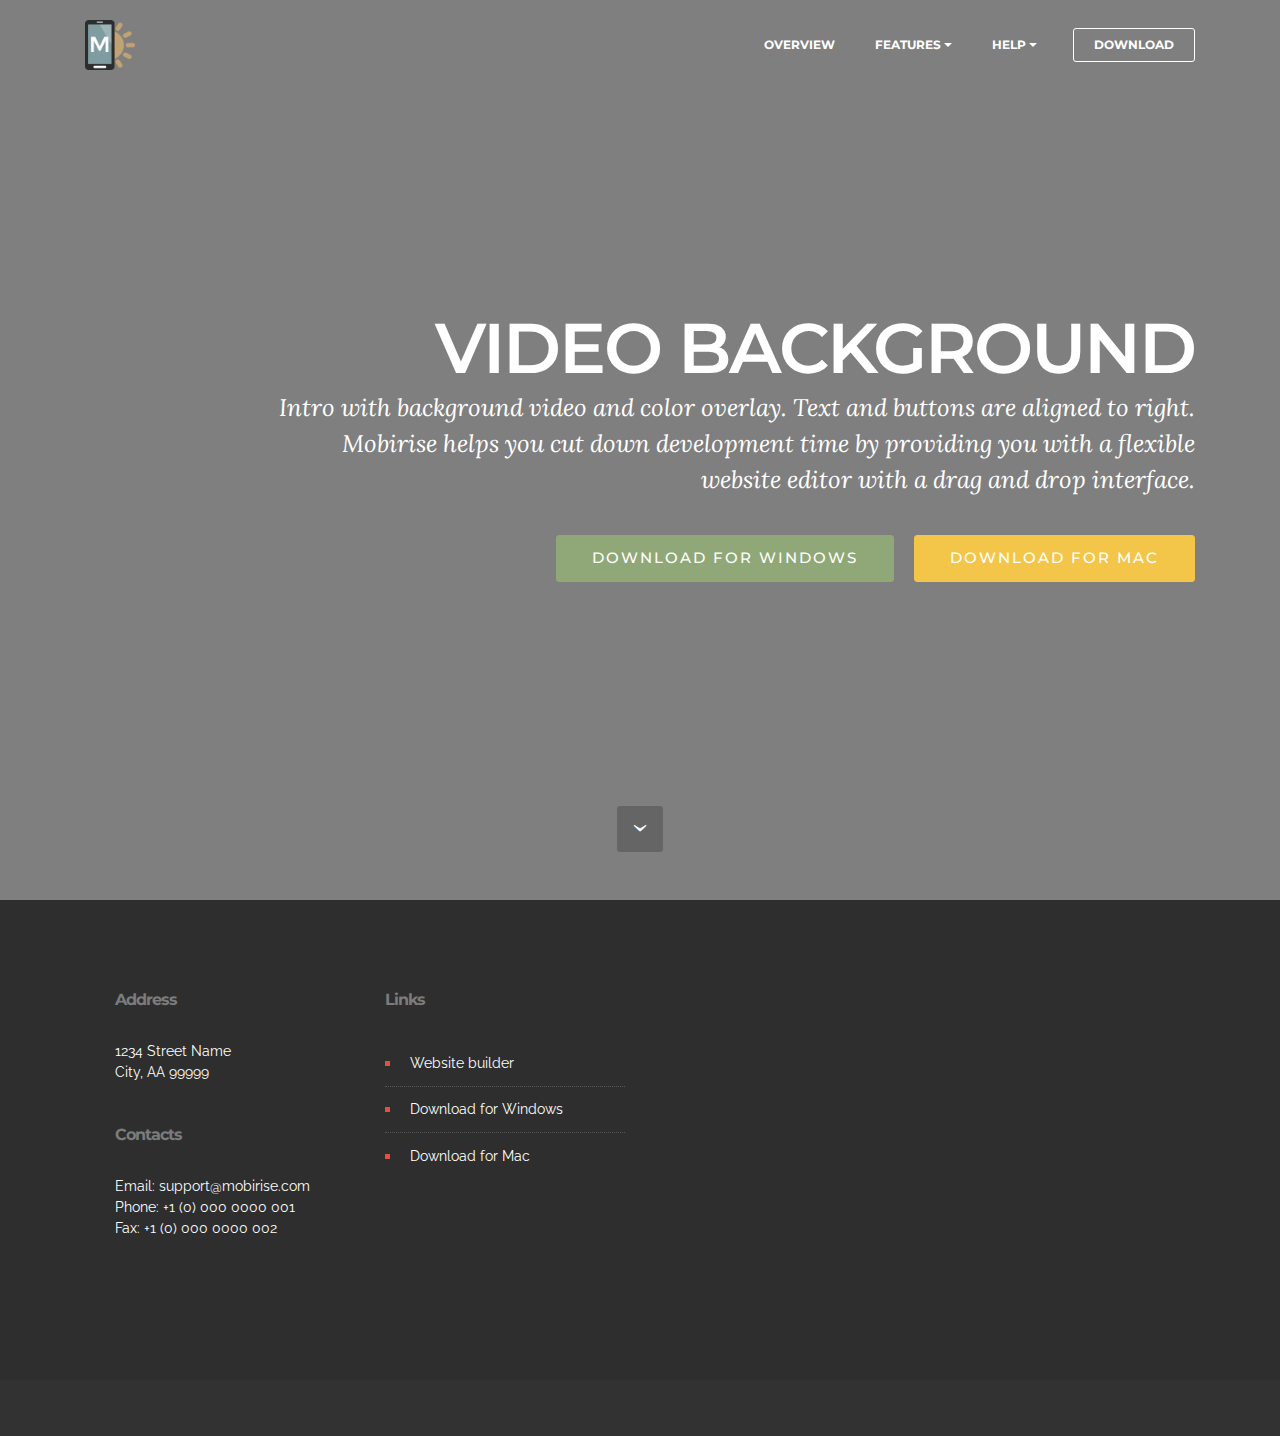
==== page1.html @ 3ae87c3b "create github pages" ====
<!DOCTYPE html>
<html>
<head>
  <!-- Site made with Mobirise Website Builder v3.12.1, https://mobirise.com -->
  <meta charset="UTF-8">
  <meta http-equiv="X-UA-Compatible" content="IE=edge">
  <meta name="generator" content="Mobirise v3.12.1, mobirise.com">
  <meta name="viewport" content="width=device-width, initial-scale=1">
  <link rel="shortcut icon" href="assets/images/direct.svg" type="image/x-icon">
  <meta name="description" content="Web Site Builder Description">
  <title>Web Site Builder Title</title>
  <link rel="stylesheet" href="https://fonts.googleapis.com/css?family=Lora:400,700,400italic,700italic&amp;subset=latin">
  <link rel="stylesheet" href="https://fonts.googleapis.com/css?family=Montserrat:400,700">
  <link rel="stylesheet" href="https://fonts.googleapis.com/css?family=Raleway:100,100i,200,200i,300,300i,400,400i,500,500i,600,600i,700,700i,800,800i,900,900i">
  <link rel="stylesheet" href="assets/bootstrap-material-design-font/css/material.css">
  <link rel="stylesheet" href="assets/tether/tether.min.css">
  <link rel="stylesheet" href="assets/bootstrap/css/bootstrap.min.css">
  <link rel="stylesheet" href="assets/dropdown/css/style.css">
  <link rel="stylesheet" href="assets/theme/css/style.css">
  <link rel="stylesheet" href="assets/mobirise/css/mbr-additional.css" type="text/css">
  
  
  
</head>
<body>
<section id="menu-5">

    <nav class="navbar navbar-dropdown bg-color transparent">
        <div class="container">

            <div class="mbr-table">
                <div class="mbr-table-cell">

                    <div class="navbar-brand">
                        <a href="https://mobirise.com" class="navbar-logo"><img src="assets/images/logo.png" alt="Mobirise"></a>
                        
                    </div>

                </div>
                <div class="mbr-table-cell">

                    <button class="navbar-toggler pull-xs-right hidden-md-up" type="button" data-toggle="collapse" data-target="#exCollapsingNavbar">
                        <div class="hamburger-icon"></div>
                    </button>

                    <ul class="nav-dropdown collapse pull-xs-right nav navbar-nav navbar-toggleable-sm" id="exCollapsingNavbar"><li class="nav-item"><a class="nav-link link" href="https://mobirise.com/">OVERVIEW</a></li><li class="nav-item dropdown"><a class="nav-link link dropdown-toggle" data-toggle="dropdown-submenu" href="https://mobirise.com/">FEATURES</a><div class="dropdown-menu"><a class="dropdown-item" href="https://mobirise.com/">Mobile friendly</a><a class="dropdown-item" href="https://mobirise.com/">Based on Bootstrap</a><div class="dropdown"><a class="dropdown-item dropdown-toggle" data-toggle="dropdown-submenu" href="https://mobirise.com/">Trendy blocks</a><div class="dropdown-menu dropdown-submenu"><a class="dropdown-item" href="https://mobirise.com/">Image/content slider</a><a class="dropdown-item" href="https://mobirise.com/">Contact forms</a><a class="dropdown-item" href="https://mobirise.com/">Image gallery</a><a class="dropdown-item" href="https://mobirise.com/">Mobile menu</a><a class="dropdown-item" href="https://mobirise.com/">Google maps</a><a class="dropdown-item" href="https://mobirise.com/">Social buttons</a><a class="dropdown-item" href="https://mobirise.com/">Google fonts</a><a class="dropdown-item" href="https://mobirise.com/">Video background</a></div></div><a class="dropdown-item" href="https://mobirise.com/">Host anywhere</a></div></li><li class="nav-item dropdown"><a class="nav-link link dropdown-toggle" data-toggle="dropdown-submenu" href="https://mobirise.com/">HELP</a><div class="dropdown-menu"><a class="dropdown-item" href="http://forums.mobirise.com/">Forum</a><a class="dropdown-item" href="https://mobirise.com/">Tutorials</a><a class="dropdown-item" href="https://mobirise.com/">Contact us</a></div></li><li class="nav-item nav-btn"><a class="nav-link btn btn-white btn-white-outline" href="https://mobirise.com/">DOWNLOAD</a></li></ul>
                    <button hidden="" class="navbar-toggler navbar-close" type="button" data-toggle="collapse" data-target="#exCollapsingNavbar">
                        <div class="close-icon"></div>
                    </button>

                </div>
            </div>

        </div>
    </nav>

</section>

<section class="engine"><a rel="external" href="https://mobirise.com">Mobirise</a></section><section class="mbr-section mbr-section-hero mbr-section-full mbr-section-with-arrow mbr-after-navbar" id="header4-o" data-bg-video="https://www.youtube.com/watch?v=uNCr7NdOJgw">

    <div class="mbr-overlay" style="opacity: 0.5; background-color: rgb(0, 0, 0);"></div>

    <div class="mbr-table-cell">

        <div class="container">
            <div class="row">
                <div class="mbr-section col-md-10 col-md-offset-2 text-xs-right">

                    <h1 class="mbr-section-title display-1">VIDEO BACKGROUND</h1>
                    <p class="mbr-section-lead lead">Intro with background video and color overlay. Text and buttons are aligned to right. Mobirise helps you cut down development time by providing you with a flexible website editor with a drag and drop interface.</p>
                    <div class="mbr-section-btn"><a class="btn btn-lg btn-success" href="https://mobirise.com">DOWNLOAD FOR WINDOWS</a> <a class="btn btn-lg btn-warning" href="https://mobirise.com">DOWNLOAD FOR MAC</a></div>
                </div>
            </div>
        </div>
    </div>

    <div class="mbr-arrow mbr-arrow-floating" aria-hidden="true"><a href="#contacts2-6"><i class="mbr-arrow-icon"></i></a></div>

</section>

<section class="mbr-section mbr-section-md-padding mbr-footer footer2" id="contacts2-6" style="background-color: rgb(46, 46, 46); padding-top: 90px; padding-bottom: 90px;">
    
    <div class="container">
        <div class="row">
            <div class="mbr-footer-content col-xs-12 col-md-3">
                <p><strong>Address</strong><br>
1234 Street Name<br>
City, AA 99999<br><br><br>
<strong>Contacts</strong><br>
Email: support@mobirise.com<br>
Phone: +1 (0) 000 0000 001<br>
Fax: +1 (0) 000 0000 002</p>
            </div>
            <div class="mbr-footer-content col-xs-12 col-md-3"><p class="mbr-contacts__text"><strong>Links</strong></p><ul><li><a class="text-white" href="https://mobirise.com/">Website builder</a></li><li><a class="text-white" href="https://mobirise.com/mobirise-free-win.zip">Download for Windows</a></li><li><a class="text-white" href="https://mobirise.com/mobirise-free-mac.zip">Download for Mac</a></li></ul></div>
            <div class="col-xs-12 col-md-6">
                <div class="mbr-map"><iframe frameborder="0" style="border:0" src="https://www.google.com/maps/embed/v1/place?key=AIzaSyA0Dx_boXQiwvdz8sJHoYeZNVTdoWONYkU&amp;q=place_id:ChIJn6wOs6lZwokRLKy1iqRcoKw" allowfullscreen=""></iframe></div>
            </div>
        </div>
    </div>
</section>

<footer class="mbr-small-footer mbr-section mbr-section-nopadding" id="footer1-7" style="background-color: rgb(50, 50, 50); padding-top: 1.75rem; padding-bottom: 1.75rem;">
    
    <div class="container">
        <p class="text-xs-center"></p>
    </div>
</footer>


  <script src="assets/web/assets/jquery/jquery.min.js"></script>
  <script src="assets/tether/tether.min.js"></script>
  <script src="assets/bootstrap/js/bootstrap.min.js"></script>
  <script src="assets/smooth-scroll/smooth-scroll.js"></script>
  <script src="assets/dropdown/js/script.min.js"></script>
  <script src="assets/touch-swipe/jquery.touch-swipe.min.js"></script>
  <script src="assets/jquery-mb-ytplayer/jquery.mb.ytplayer.min.js"></script>
  <script src="assets/theme/js/script.js"></script>
  
  
</body>
</html>
---- assets/bootstrap-material-design-font/css/material.css ----
@font-face {
  font-family: 'Material-Design-Icons';
  src: url('../fonts/Material-Design-Icons.eot?3ocs8m');
  src: url('../fonts/Material-Design-Icons.eot?#iefix3ocs8m') format('embedded-opentype'), url('../fonts/Material-Design-Icons.woff?3ocs8m') format('woff'), url('../fonts/Material-Design-Icons.ttf?3ocs8m') format('truetype'), url('../fonts/Material-Design-Icons.svg?3ocs8m#Material-Design-Icons') format('svg');
  font-weight: normal;
  font-style: normal;
}
[class^="mdi-"],
[class*="mdi-"] {
  speak: none;
  display: inline-block;
  font-style: normal;
  font-variant:normal;
  font-weight:normal;
  /*font-size:24px;*/
  line-height:1;
  font-family:'Material-Design-Icons' !important;
  text-rendering: auto;
  
  -webkit-font-smoothing: antialiased;
  -moz-osx-font-smoothing: grayscale;
  -webkit-transform: translate(0, 0);
      -ms-transform: translate(0, 0);
          transform: translate(0, 0);
}
[class^="mdi-"]:before,
[class*="mdi-"]:before {
  display: inline-block;
  speak: none;
  text-decoration: inherit;
}
[class^="mdi-"].pull-left,
[class*="mdi-"].pull-left {
  margin-right: .3em;
}
[class^="mdi-"].pull-right,
[class*="mdi-"].pull-right {
  margin-left: .3em;
}
[class^="mdi-"].mdi-lg:before,
[class*="mdi-"].mdi-lg:before,
[class^="mdi-"].mdi-lg:after,
[class*="mdi-"].mdi-lg:after {
  font-size: 1.33333333em;
  line-height: 0.75em;
  vertical-align: -15%;
}
[class^="mdi-"].mdi-2x:before,
[class*="mdi-"].mdi-2x:before,
[class^="mdi-"].mdi-2x:after,
[class*="mdi-"].mdi-2x:after {
  font-size: 2em;
}
[class^="mdi-"].mdi-3x:before,
[class*="mdi-"].mdi-3x:before,
[class^="mdi-"].mdi-3x:after,
[class*="mdi-"].mdi-3x:after {
  font-size: 3em;
}
[class^="mdi-"].mdi-4x:before,
[class*="mdi-"].mdi-4x:before,
[class^="mdi-"].mdi-4x:after,
[class*="mdi-"].mdi-4x:after {
  font-size: 4em;
}
[class^="mdi-"].mdi-5x:before,
[class*="mdi-"].mdi-5x:before,
[class^="mdi-"].mdi-5x:after,
[class*="mdi-"].mdi-5x:after {
  font-size: 5em;
}
[class^="mdi-device-signal-cellular-"]:after,
[class^="mdi-device-battery-"]:after,
[class^="mdi-device-battery-charging-"]:after,
[class^="mdi-device-signal-cellular-connected-no-internet-"]:after,
[class^="mdi-device-signal-wifi-"]:after,
[class^="mdi-device-signal-wifi-statusbar-not-connected"]:after,
.mdi-device-network-wifi:after {
  opacity: .3;
  position: absolute;
  left: 0;
  top: 0;
  z-index: 1;
  display: inline-block;
  speak: none;
  text-decoration: inherit;
}
[class^="mdi-device-signal-cellular-"]:after {
  content: "\e758";
}
[class^="mdi-device-battery-"]:after {
  content: "\e735";
}
[class^="mdi-device-battery-charging-"]:after {
  content: "\e733";
}
[class^="mdi-device-signal-cellular-connected-no-internet-"]:after {
  content: "\e75d";
}
[class^="mdi-device-signal-wifi-"]:after,
.mdi-device-network-wifi:after {
  content: "\e765";
}
[class^="mdi-device-signal-wifi-statusbasr-not-connected"]:after {
  content: "\e8f7";
}
.mdi-device-signal-cellular-off:after,
.mdi-device-signal-cellular-null:after,
.mdi-device-signal-cellular-no-sim:after,
.mdi-device-signal-wifi-off:after,
.mdi-device-signal-wifi-4-bar:after,
.mdi-device-signal-cellular-4-bar:after,
.mdi-device-battery-alert:after,
.mdi-device-signal-cellular-connected-no-internet-4-bar:after,
.mdi-device-battery-std:after,
.mdi-device-battery-full .mdi-device-battery-unknown:after {
  content: "";
}
.mdi-fw {
  width: 1.28571429em;
  text-align: center;
}
.mdi-ul {
  padding-left: 0;
  margin-left: 2.14285714em;
  list-style-type: none;
}
.mdi-ul > li {
  position: relative;
}
.mdi-li {
  position: absolute;
  left: -2.14285714em;
  width: 2.14285714em;
  top: 0.14285714em;
  text-align: center;
}
.mdi-li.mdi-lg {
  left: -1.85714286em;
}
.mdi-border {
  padding: .2em .25em .15em;
  border: solid 0.08em #eeeeee;
  border-radius: .1em;
}
.mdi-spin {
  -webkit-animation: mdi-spin 2s infinite linear;
  animation: mdi-spin 2s infinite linear;
  -webkit-transform-origin: 50% 50%;
  -ms-transform-origin: 50% 50%;
      transform-origin: 50% 50%;
}
.mdi-pulse {
  -webkit-animation: mdi-spin 1s steps(8) infinite;
  animation: mdi-spin 1s steps(8) infinite;
  -webkit-transform-origin: 50% 50%;
  -ms-transform-origin: 50% 50%;
      transform-origin: 50% 50%;
}
@-webkit-keyframes mdi-spin {
  0% {
    -webkit-transform: rotate(0deg);
    transform: rotate(0deg);
  }
  100% {
    -webkit-transform: rotate(359deg);
    transform: rotate(359deg);
  }
}
@keyframes mdi-spin {
  0% {
    -webkit-transform: rotate(0deg);
    transform: rotate(0deg);
  }
  100% {
    -webkit-transform: rotate(359deg);
    transform: rotate(359deg);
  }
}
.mdi-rotate-90 {
  filter: progid:DXImageTransform.Microsoft.BasicImage(rotation=1);
  -webkit-transform: rotate(90deg);
  -ms-transform: rotate(90deg);
  transform: rotate(90deg);
}
.mdi-rotate-180 {
  filter: progid:DXImageTransform.Microsoft.BasicImage(rotation=2);
  -webkit-transform: rotate(180deg);
  -ms-transform: rotate(180deg);
  transform: rotate(180deg);
}
.mdi-rotate-270 {
  filter: progid:DXImageTransform.Microsoft.BasicImage(rotation=3);
  -webkit-transform: rotate(270deg);
  -ms-transform: rotate(270deg);
  transform: rotate(270deg);
}
.mdi-flip-horizontal {
  filter: progid:DXImageTransform.Microsoft.BasicImage(rotation=0, mirror=1);
  -webkit-transform: scale(-1, 1);
  -ms-transform: scale(-1, 1);
  transform: scale(-1, 1);
}
.mdi-flip-vertical {
  filter: progid:DXImageTransform.Microsoft.BasicImage(rotation=2, mirror=1);
  -webkit-transform: scale(1, -1);
  -ms-transform: scale(1, -1);
  transform: scale(1, -1);
}
:root .mdi-rotate-90,
:root .mdi-rotate-180,
:root .mdi-rotate-270,
:root .mdi-flip-horizontal,
:root .mdi-flip-vertical {
  -webkit-filter: none;
          filter: none;
}
.mdi-stack {
  position: relative;
  display: inline-block;
  width: 2em;
  height: 2em;
  line-height: 2em;
  vertical-align: middle;
}
.mdi-stack-1x,
.mdi-stack-2x {
  position: absolute;
  left: 0;
  width: 100%;
  text-align: center;
}
.mdi-stack-1x {
  line-height: inherit;
}
.mdi-stack-2x {
  font-size: 2em;
}
.mdi-inverse {
  color: #ffffff;
}
/* Start Icons */
.mdi-action-3d-rotation:before {
  content: "\e600";
}
.mdi-action-accessibility:before {
  content: "\e601";
}
.mdi-action-account-balance-wallet:before {
  content: "\e602";
}
.mdi-action-account-balance:before {
  content: "\e603";
}
.mdi-action-account-box:before {
  content: "\e604";
}
.mdi-action-account-child:before {
  content: "\e605";
}
.mdi-action-account-circle:before {
  content: "\e606";
}
.mdi-action-add-shopping-cart:before {
  content: "\e607";
}
.mdi-action-alarm-add:before {
  content: "\e608";
}
.mdi-action-alarm-off:before {
  content: "\e609";
}
.mdi-action-alarm-on:before {
  content: "\e60a";
}
.mdi-action-alarm:before {
  content: "\e60b";
}
.mdi-action-android:before {
  content: "\e60c";
}
.mdi-action-announcement:before {
  content: "\e60d";
}
.mdi-action-aspect-ratio:before {
  content: "\e60e";
}
.mdi-action-assessment:before {
  content: "\e60f";
}
.mdi-action-assignment-ind:before {
  content: "\e610";
}
.mdi-action-assignment-late:before {
  content: "\e611";
}
.mdi-action-assignment-return:before {
  content: "\e612";
}
.mdi-action-assignment-returned:before {
  content: "\e613";
}
.mdi-action-assignment-turned-in:before {
  content: "\e614";
}
.mdi-action-assignment:before {
  content: "\e615";
}
.mdi-action-autorenew:before {
  content: "\e616";
}
.mdi-action-backup:before {
  content: "\e617";
}
.mdi-action-book:before {
  content: "\e618";
}
.mdi-action-bookmark-outline:before {
  content: "\e619";
}
.mdi-action-bookmark:before {
  content: "\e61a";
}
.mdi-action-bug-report:before {
  content: "\e61b";
}
.mdi-action-cached:before {
  content: "\e61c";
}
.mdi-action-check-circle:before {
  content: "\e61d";
}
.mdi-action-class:before {
  content: "\e61e";
}
.mdi-action-credit-card:before {
  content: "\e61f";
}
.mdi-action-dashboard:before {
  content: "\e620";
}
.mdi-action-delete:before {
  content: "\e621";
}
.mdi-action-description:before {
  content: "\e622";
}
.mdi-action-dns:before {
  content: "\e623";
}
.mdi-action-done-all:before {
  content: "\e624";
}
.mdi-action-done:before {
  content: "\e625";
}
.mdi-action-event:before {
  content: "\e626";
}
.mdi-action-exit-to-app:before {
  content: "\e627";
}
.mdi-action-explore:before {
  content: "\e628";
}
.mdi-action-extension:before {
  content: "\e629";
}
.mdi-action-face-unlock:before {
  content: "\e62a";
}
.mdi-action-favorite-outline:before {
  content: "\e62b";
}
.mdi-action-favorite:before {
  content: "\e62c";
}
.mdi-action-find-in-page:before {
  content: "\e62d";
}
.mdi-action-find-replace:before {
  content: "\e62e";
}
.mdi-action-flip-to-back:before {
  content: "\e62f";
}
.mdi-action-flip-to-front:before {
  content: "\e630";
}
.mdi-action-get-app:before {
  content: "\e631";
}
.mdi-action-grade:before {
  content: "\e632";
}
.mdi-action-group-work:before {
  content: "\e633";
}
.mdi-action-help:before {
  content: "\e634";
}
.mdi-action-highlight-remove:before {
  content: "\e635";
}
.mdi-action-history:before {
  content: "\e636";
}
.mdi-action-home:before {
  content: "\e637";
}
.mdi-action-https:before {
  content: "\e638";
}
.mdi-action-info-outline:before {
  content: "\e639";
}
.mdi-action-info:before {
  content: "\e63a";
}
.mdi-action-input:before {
  content: "\e63b";
}
.mdi-action-invert-colors:before {
  content: "\e63c";
}
.mdi-action-label-outline:before {
  content: "\e63d";
}
.mdi-action-label:before {
  content: "\e63e";
}
.mdi-action-language:before {
  content: "\e63f";
}
.mdi-action-launch:before {
  content: "\e640";
}
.mdi-action-list:before {
  content: "\e641";
}
.mdi-action-lock-open:before {
  content: "\e642";
}
.mdi-action-lock-outline:before {
  content: "\e643";
}
.mdi-action-lock:before {
  content: "\e644";
}
.mdi-action-loyalty:before {
  content: "\e645";
}
.mdi-action-markunread-mailbox:before {
  content: "\e646";
}
.mdi-action-note-add:before {
  content: "\e647";
}
.mdi-action-open-in-browser:before {
  content: "\e648";
}
.mdi-action-open-in-new:before {
  content: "\e649";
}
.mdi-action-open-with:before {
  content: "\e64a";
}
.mdi-action-pageview:before {
  content: "\e64b";
}
.mdi-action-payment:before {
  content: "\e64c";
}
.mdi-action-perm-camera-mic:before {
  content: "\e64d";
}
.mdi-action-perm-contact-cal:before {
  content: "\e64e";
}
.mdi-action-perm-data-setting:before {
  content: "\e64f";
}
.mdi-action-perm-device-info:before {
  content: "\e650";
}
.mdi-action-perm-identity:before {
  content: "\e651";
}
.mdi-action-perm-media:before {
  content: "\e652";
}
.mdi-action-perm-phone-msg:before {
  content: "\e653";
}
.mdi-action-perm-scan-wifi:before {
  content: "\e654";
}
.mdi-action-picture-in-picture:before {
  content: "\e655";
}
.mdi-action-polymer:before {
  content: "\e656";
}
.mdi-action-print:before {
  content: "\e657";
}
.mdi-action-query-builder:before {
  content: "\e658";
}
.mdi-action-question-answer:before {
  content: "\e659";
}
.mdi-action-receipt:before {
  content: "\e65a";
}
.mdi-action-redeem:before {
  content: "\e65b";
}
.mdi-action-reorder:before {
  content: "\e65c";
}
.mdi-action-report-problem:before {
  content: "\e65d";
}
.mdi-action-restore:before {
  content: "\e65e";
}
.mdi-action-room:before {
  content: "\e65f";
}
.mdi-action-schedule:before {
  content: "\e660";
}
.mdi-action-search:before {
  content: "\e661";
}
.mdi-action-settings-applications:before {
  content: "\e662";
}
.mdi-action-settings-backup-restore:before {
  content: "\e663";
}
.mdi-action-settings-bluetooth:before {
  content: "\e664";
}
.mdi-action-settings-cell:before {
  content: "\e665";
}
.mdi-action-settings-display:before {
  content: "\e666";
}
.mdi-action-settings-ethernet:before {
  content: "\e667";
}
.mdi-action-settings-input-antenna:before {
  content: "\e668";
}
.mdi-action-settings-input-component:before {
  content: "\e669";
}
.mdi-action-settings-input-composite:before {
  content: "\e66a";
}
.mdi-action-settings-input-hdmi:before {
  content: "\e66b";
}
.mdi-action-settings-input-svideo:before {
  content: "\e66c";
}
.mdi-action-settings-overscan:before {
  content: "\e66d";
}
.mdi-action-settings-phone:before {
  content: "\e66e";
}
.mdi-action-settings-power:before {
  content: "\e66f";
}
.mdi-action-settings-remote:before {
  content: "\e670";
}
.mdi-action-settings-voice:before {
  content: "\e671";
}
.mdi-action-settings:before {
  content: "\e672";
}
.mdi-action-shop-two:before {
  content: "\e673";
}
.mdi-action-shop:before {
  content: "\e674";
}
.mdi-action-shopping-basket:before {
  content: "\e675";
}
.mdi-action-shopping-cart:before {
  content: "\e676";
}
.mdi-action-speaker-notes:before {
  content: "\e677";
}
.mdi-action-spellcheck:before {
  content: "\e678";
}
.mdi-action-star-rate:before {
  content: "\e679";
}
.mdi-action-stars:before {
  content: "\e67a";
}
.mdi-action-store:before {
  content: "\e67b";
}
.mdi-action-subject:before {
  content: "\e67c";
}
.mdi-action-supervisor-account:before {
  content: "\e67d";
}
.mdi-action-swap-horiz:before {
  content: "\e67e";
}
.mdi-action-swap-vert-circle:before {
  content: "\e67f";
}
.mdi-action-swap-vert:before {
  content: "\e680";
}
.mdi-action-system-update-tv:before {
  content: "\e681";
}
.mdi-action-tab-unselected:before {
  content: "\e682";
}
.mdi-action-tab:before {
  content: "\e683";
}
.mdi-action-theaters:before {
  content: "\e684";
}
.mdi-action-thumb-down:before {
  content: "\e685";
}
.mdi-action-thumb-up:before {
  content: "\e686";
}
.mdi-action-thumbs-up-down:before {
  content: "\e687";
}
.mdi-action-toc:before {
  content: "\e688";
}
.mdi-action-today:before {
  content: "\e689";
}
.mdi-action-track-changes:before {
  content: "\e68a";
}
.mdi-action-translate:before {
  content: "\e68b";
}
.mdi-action-trending-down:before {
  content: "\e68c";
}
.mdi-action-trending-neutral:before {
  content: "\e68d";
}
.mdi-action-trending-up:before {
  content: "\e68e";
}
.mdi-action-turned-in-not:before {
  content: "\e68f";
}
.mdi-action-turned-in:before {
  content: "\e690";
}
.mdi-action-verified-user:before {
  content: "\e691";
}
.mdi-action-view-agenda:before {
  content: "\e692";
}
.mdi-action-view-array:before {
  content: "\e693";
}
.mdi-action-view-carousel:before {
  content: "\e694";
}
.mdi-action-view-column:before {
  content: "\e695";
}
.mdi-action-view-day:before {
  content: "\e696";
}
.mdi-action-view-headline:before {
  content: "\e697";
}
.mdi-action-view-list:before {
  content: "\e698";
}
.mdi-action-view-module:before {
  content: "\e699";
}
.mdi-action-view-quilt:before {
  content: "\e69a";
}
.mdi-action-view-stream:before {
  content: "\e69b";
}
.mdi-action-view-week:before {
  content: "\e69c";
}
.mdi-action-visibility-off:before {
  content: "\e69d";
}
.mdi-action-visibility:before {
  content: "\e69e";
}
.mdi-action-wallet-giftcard:before {
  content: "\e69f";
}
.mdi-action-wallet-membership:before {
  content: "\e6a0";
}
.mdi-action-wallet-travel:before {
  content: "\e6a1";
}
.mdi-action-work:before {
  content: "\e6a2";
}
.mdi-alert-error:before {
  content: "\e6a3";
}
.mdi-alert-warning:before {
  content: "\e6a4";
}
.mdi-av-album:before {
  content: "\e6a5";
}
.mdi-av-closed-caption:before {
  content: "\e6a6";
}
.mdi-av-equalizer:before {
  content: "\e6a7";
}
.mdi-av-explicit:before {
  content: "\e6a8";
}
.mdi-av-fast-forward:before {
  content: "\e6a9";
}
.mdi-av-fast-rewind:before {
  content: "\e6aa";
}
.mdi-av-games:before {
  content: "\e6ab";
}
.mdi-av-hearing:before {
  content: "\e6ac";
}
.mdi-av-high-quality:before {
  content: "\e6ad";
}
.mdi-av-loop:before {
  content: "\e6ae";
}
.mdi-av-mic-none:before {
  content: "\e6af";
}
.mdi-av-mic-off:before {
  content: "\e6b0";
}
.mdi-av-mic:before {
  content: "\e6b1";
}
.mdi-av-movie:before {
  content: "\e6b2";
}
.mdi-av-my-library-add:before {
  content: "\e6b3";
}
.mdi-av-my-library-books:before {
  content: "\e6b4";
}
.mdi-av-my-library-music:before {
  content: "\e6b5";
}
.mdi-av-new-releases:before {
  content: "\e6b6";
}
.mdi-av-not-interested:before {
  content: "\e6b7";
}
.mdi-av-pause-circle-fill:before {
  content: "\e6b8";
}
.mdi-av-pause-circle-outline:before {
  content: "\e6b9";
}
.mdi-av-pause:before {
  content: "\e6ba";
}
.mdi-av-play-arrow:before {
  content: "\e6bb";
}
.mdi-av-play-circle-fill:before {
  content: "\e6bc";
}
.mdi-av-play-circle-outline:before {
  content: "\e6bd";
}
.mdi-av-play-shopping-bag:before {
  content: "\e6be";
}
.mdi-av-playlist-add:before {
  content: "\e6bf";
}
.mdi-av-queue-music:before {
  content: "\e6c0";
}
.mdi-av-queue:before {
  content: "\e6c1";
}
.mdi-av-radio:before {
  content: "\e6c2";
}
.mdi-av-recent-actors:before {
  content: "\e6c3";
}
.mdi-av-repeat-one:before {
  content: "\e6c4";
}
.mdi-av-repeat:before {
  content: "\e6c5";
}
.mdi-av-replay:before {
  content: "\e6c6";
}
.mdi-av-shuffle:before {
  content: "\e6c7";
}
.mdi-av-skip-next:before {
  content: "\e6c8";
}
.mdi-av-skip-previous:before {
  content: "\e6c9";
}
.mdi-av-snooze:before {
  content: "\e6ca";
}
.mdi-av-stop:before {
  content: "\e6cb";
}
.mdi-av-subtitles:before {
  content: "\e6cc";
}
.mdi-av-surround-sound:before {
  content: "\e6cd";
}
.mdi-av-timer:before {
  content: "\e6ce";
}
.mdi-av-video-collection:before {
  content: "\e6cf";
}
.mdi-av-videocam-off:before {
  content: "\e6d0";
}
.mdi-av-videocam:before {
  content: "\e6d1";
}
.mdi-av-volume-down:before {
  content: "\e6d2";
}
.mdi-av-volume-mute:before {
  content: "\e6d3";
}
.mdi-av-volume-off:before {
  content: "\e6d4";
}
.mdi-av-volume-up:before {
  content: "\e6d5";
}
.mdi-av-web:before {
  content: "\e6d6";
}
.mdi-communication-business:before {
  content: "\e6d7";
}
.mdi-communication-call-end:before {
  content: "\e6d8";
}
.mdi-communication-call-made:before {
  content: "\e6d9";
}
.mdi-communication-call-merge:before {
  content: "\e6da";
}
.mdi-communication-call-missed:before {
  content: "\e6db";
}
.mdi-communication-call-received:before {
  content: "\e6dc";
}
.mdi-communication-call-split:before {
  content: "\e6dd";
}
.mdi-communication-call:before {
  content: "\e6de";
}
.mdi-communication-chat:before {
  content: "\e6df";
}
.mdi-communication-clear-all:before {
  content: "\e6e0";
}
.mdi-communication-comment:before {
  content: "\e6e1";
}
.mdi-communication-contacts:before {
  content: "\e6e2";
}
.mdi-communication-dialer-sip:before {
  content: "\e6e3";
}
.mdi-communication-dialpad:before {
  content: "\e6e4";
}
.mdi-communication-dnd-on:before {
  content: "\e6e5";
}
.mdi-communication-email:before {
  content: "\e6e6";
}
.mdi-communication-forum:before {
  content: "\e6e7";
}
.mdi-communication-import-export:before {
  content: "\e6e8";
}
.mdi-communication-invert-colors-off:before {
  content: "\e6e9";
}
.mdi-communication-invert-colors-on:before {
  content: "\e6ea";
}
.mdi-communication-live-help:before {
  content: "\e6eb";
}
.mdi-communication-location-off:before {
  content: "\e6ec";
}
.mdi-communication-location-on:before {
  content: "\e6ed";
}
.mdi-communication-message:before {
  content: "\e6ee";
}
.mdi-communication-messenger:before {
  content: "\e6ef";
}
.mdi-communication-no-sim:before {
  content: "\e6f0";
}
.mdi-communication-phone:before {
  content: "\e6f1";
}
.mdi-communication-portable-wifi-off:before {
  content: "\e6f2";
}
.mdi-communication-quick-contacts-dialer:before {
  content: "\e6f3";
}
.mdi-communication-quick-contacts-mail:before {
  content: "\e6f4";
}
.mdi-communication-ring-volume:before {
  content: "\e6f5";
}
.mdi-communication-stay-current-landscape:before {
  content: "\e6f6";
}
.mdi-communication-stay-current-portrait:before {
  content: "\e6f7";
}
.mdi-communication-stay-primary-landscape:before {
  content: "\e6f8";
}
.mdi-communication-stay-primary-portrait:before {
  content: "\e6f9";
}
.mdi-communication-swap-calls:before {
  content: "\e6fa";
}
.mdi-communication-textsms:before {
  content: "\e6fb";
}
.mdi-communication-voicemail:before {
  content: "\e6fc";
}
.mdi-communication-vpn-key:before {
  content: "\e6fd";
}
.mdi-content-add-box:before {
  content: "\e6fe";
}
.mdi-content-add-circle-outline:before {
  content: "\e6ff";
}
.mdi-content-add-circle:before {
  content: "\e700";
}
.mdi-content-add:before {
  content: "\e701";
}
.mdi-content-archive:before {
  content: "\e702";
}
.mdi-content-backspace:before {
  content: "\e703";
}
.mdi-content-block:before {
  content: "\e704";
}
.mdi-content-clear:before {
  content: "\e705";
}
.mdi-content-content-copy:before {
  content: "\e706";
}
.mdi-content-content-cut:before {
  content: "\e707";
}
.mdi-content-content-paste:before {
  content: "\e708";
}
.mdi-content-create:before {
  content: "\e709";
}
.mdi-content-drafts:before {
  content: "\e70a";
}
.mdi-content-filter-list:before {
  content: "\e70b";
}
.mdi-content-flag:before {
  content: "\e70c";
}
.mdi-content-forward:before {
  content: "\e70d";
}
.mdi-content-gesture:before {
  content: "\e70e";
}
.mdi-content-inbox:before {
  content: "\e70f";
}
.mdi-content-link:before {
  content: "\e710";
}
.mdi-content-mail:before {
  content: "\e711";
}
.mdi-content-markunread:before {
  content: "\e712";
}
.mdi-content-redo:before {
  content: "\e713";
}
.mdi-content-remove-circle-outline:before {
  content: "\e714";
}
.mdi-content-remove-circle:before {
  content: "\e715";
}
.mdi-content-remove:before {
  content: "\e716";
}
.mdi-content-reply-all:before {
  content: "\e717";
}
.mdi-content-reply:before {
  content: "\e718";
}
.mdi-content-report:before {
  content: "\e719";
}
.mdi-content-save:before {
  content: "\e71a";
}
.mdi-content-select-all:before {
  content: "\e71b";
}
.mdi-content-send:before {
  content: "\e71c";
}
.mdi-content-sort:before {
  content: "\e71d";
}
.mdi-content-text-format:before {
  content: "\e71e";
}
.mdi-content-undo:before {
  content: "\e71f";
}
.mdi-editor-attach-file:before {
  content: "\e776";
}
.mdi-editor-attach-money:before {
  content: "\e777";
}
.mdi-editor-border-all:before {
  content: "\e778";
}
.mdi-editor-border-bottom:before {
  content: "\e779";
}
.mdi-editor-border-clear:before {
  content: "\e77a";
}
.mdi-editor-border-color:before {
  content: "\e77b";
}
.mdi-editor-border-horizontal:before {
  content: "\e77c";
}
.mdi-editor-border-inner:before {
  content: "\e77d";
}
.mdi-editor-border-left:before {
  content: "\e77e";
}
.mdi-editor-border-outer:before {
  content: "\e77f";
}
.mdi-editor-border-right:before {
  content: "\e780";
}
.mdi-editor-border-style:before {
  content: "\e781";
}
.mdi-editor-border-top:before {
  content: "\e782";
}
.mdi-editor-border-vertical:before {
  content: "\e783";
}
.mdi-editor-format-align-center:before {
  content: "\e784";
}
.mdi-editor-format-align-justify:before {
  content: "\e785";
}
.mdi-editor-format-align-left:before {
  content: "\e786";
}
.mdi-editor-format-align-right:before {
  content: "\e787";
}
.mdi-editor-format-bold:before {
  content: "\e788";
}
.mdi-editor-format-clear:before {
  content: "\e789";
}
.mdi-editor-format-color-fill:before {
  content: "\e78a";
}
.mdi-editor-format-color-reset:before {
  content: "\e78b";
}
.mdi-editor-format-color-text:before {
  content: "\e78c";
}
.mdi-editor-format-indent-decrease:before {
  content: "\e78d";
}
.mdi-editor-format-indent-increase:before {
  content: "\e78e";
}
.mdi-editor-format-italic:before {
  content: "\e78f";
}
.mdi-editor-format-line-spacing:before {
  content: "\e790";
}
.mdi-editor-format-list-bulleted:before {
  content: "\e791";
}
.mdi-editor-format-list-numbered:before {
  content: "\e792";
}
.mdi-editor-format-paint:before {
  content: "\e793";
}
.mdi-editor-format-quote:before {
  content: "\e794";
}
.mdi-editor-format-size:before {
  content: "\e795";
}
.mdi-editor-format-strikethrough:before {
  content: "\e796";
}
.mdi-editor-format-textdirection-l-to-r:before {
  content: "\e797";
}
.mdi-editor-format-textdirection-r-to-l:before {
  content: "\e798";
}
.mdi-editor-format-underline:before {
  content: "\e799";
}
.mdi-editor-functions:before {
  content: "\e79a";
}
.mdi-editor-insert-chart:before {
  content: "\e79b";
}
.mdi-editor-insert-comment:before {
  content: "\e79c";
}
.mdi-editor-insert-drive-file:before {
  content: "\e79d";
}
.mdi-editor-insert-emoticon:before {
  content: "\e79e";
}
.mdi-editor-insert-invitation:before {
  content: "\e79f";
}
.mdi-editor-insert-link:before {
  content: "\e7a0";
}
.mdi-editor-insert-photo:before {
  content: "\e7a1";
}
.mdi-editor-merge-type:before {
  content: "\e7a2";
}
.mdi-editor-mode-comment:before {
  content: "\e7a3";
}
.mdi-editor-mode-edit:before {
  content: "\e7a4";
}
.mdi-editor-publish:before {
  content: "\e7a5";
}
.mdi-editor-vertical-align-bottom:before {
  content: "\e7a6";
}
.mdi-editor-vertical-align-center:before {
  content: "\e7a7";
}
.mdi-editor-vertical-align-top:before {
  content: "\e7a8";
}
.mdi-editor-wrap-text:before {
  content: "\e7a9";
}
.mdi-file-attachment:before {
  content: "\e7aa";
}
.mdi-file-cloud-circle:before {
  content: "\e7ab";
}
.mdi-file-cloud-done:before {
  content: "\e7ac";
}
.mdi-file-cloud-download:before {
  content: "\e7ad";
}
.mdi-file-cloud-off:before {
  content: "\e7ae";
}
.mdi-file-cloud-queue:before {
  content: "\e7af";
}
.mdi-file-cloud-upload:before {
  content: "\e7b0";
}
.mdi-file-cloud:before {
  content: "\e7b1";
}
.mdi-file-file-download:before {
  content: "\e7b2";
}
.mdi-file-file-upload:before {
  content: "\e7b3";
}
.mdi-file-folder-open:before {
  content: "\e7b4";
}
.mdi-file-folder-shared:before {
  content: "\e7b5";
}
.mdi-file-folder:before {
  content: "\e7b6";
}
.mdi-device-access-alarm:before {
  content: "\e720";
}
.mdi-device-access-alarms:before {
  content: "\e721";
}
.mdi-device-access-time:before {
  content: "\e722";
}
.mdi-device-add-alarm:before {
  content: "\e723";
}
.mdi-device-airplanemode-off:before {
  content: "\e724";
}
.mdi-device-airplanemode-on:before {
  content: "\e725";
}
.mdi-device-battery-20:before {
  content: "\e726";
}
.mdi-device-battery-30:before {
  content: "\e727";
}
.mdi-device-battery-50:before {
  content: "\e728";
}
.mdi-device-battery-60:before {
  content: "\e729";
}
.mdi-device-battery-80:before {
  content: "\e72a";
}
.mdi-device-battery-90:before {
  content: "\e72b";
}
.mdi-device-battery-alert:before {
  content: "\e72c";
}
.mdi-device-battery-charging-20:before {
  content: "\e72d";
}
.mdi-device-battery-charging-30:before {
  content: "\e72e";
}
.mdi-device-battery-charging-50:before {
  content: "\e72f";
}
.mdi-device-battery-charging-60:before {
  content: "\e730";
}
.mdi-device-battery-charging-80:before {
  content: "\e731";
}
.mdi-device-battery-charging-90:before {
  content: "\e732";
}
.mdi-device-battery-charging-full:before {
  content: "\e733";
}
.mdi-device-battery-full:before {
  content: "\e734";
}
.mdi-device-battery-std:before {
  content: "\e735";
}
.mdi-device-battery-unknown:before {
  content: "\e736";
}
.mdi-device-bluetooth-connected:before {
  content: "\e737";
}
.mdi-device-bluetooth-disabled:before {
  content: "\e738";
}
.mdi-device-bluetooth-searching:before {
  content: "\e739";
}
.mdi-device-bluetooth:before {
  content: "\e73a";
}
.mdi-device-brightness-auto:before {
  content: "\e73b";
}
.mdi-device-brightness-high:before {
  content: "\e73c";
}
.mdi-device-brightness-low:before {
  content: "\e73d";
}
.mdi-device-brightness-medium:before {
  content: "\e73e";
}
.mdi-device-data-usage:before {
  content: "\e73f";
}
.mdi-device-developer-mode:before {
  content: "\e740";
}
.mdi-device-devices:before {
  content: "\e741";
}
.mdi-device-dvr:before {
  content: "\e742";
}
.mdi-device-gps-fixed:before {
  content: "\e743";
}
.mdi-device-gps-not-fixed:before {
  content: "\e744";
}
.mdi-device-gps-off:before {
  content: "\e745";
}
.mdi-device-location-disabled:before {
  content: "\e746";
}
.mdi-device-location-searching:before {
  content: "\e747";
}
.mdi-device-multitrack-audio:before {
  content: "\e748";
}
.mdi-device-network-cell:before {
  content: "\e749";
}
.mdi-device-network-wifi:before {
  content: "\e74a";
}
.mdi-device-nfc:before {
  content: "\e74b";
}
.mdi-device-now-wallpaper:before {
  content: "\e74c";
}
.mdi-device-now-widgets:before {
  content: "\e74d";
}
.mdi-device-screen-lock-landscape:before {
  content: "\e74e";
}
.mdi-device-screen-lock-portrait:before {
  content: "\e74f";
}
.mdi-device-screen-lock-rotation:before {
  content: "\e750";
}
.mdi-device-screen-rotation:before {
  content: "\e751";
}
.mdi-device-sd-storage:before {
  content: "\e752";
}
.mdi-device-settings-system-daydream:before {
  content: "\e753";
}
.mdi-device-signal-cellular-0-bar:before {
  content: "\e754";
}
.mdi-device-signal-cellular-1-bar:before {
  content: "\e755";
}
.mdi-device-signal-cellular-2-bar:before {
  content: "\e756";
}
.mdi-device-signal-cellular-3-bar:before {
  content: "\e757";
}
.mdi-device-signal-cellular-4-bar:before {
  content: "\e758";
}
.mdi-signal-wifi-statusbar-connected-no-internet-after:before {
  content: "\e8f6";
}
.mdi-device-signal-cellular-connected-no-internet-0-bar:before {
  content: "\e759";
}
.mdi-device-signal-cellular-connected-no-internet-1-bar:before {
  content: "\e75a";
}
.mdi-device-signal-cellular-connected-no-internet-2-bar:before {
  content: "\e75b";
}
.mdi-device-signal-cellular-connected-no-internet-3-bar:before {
  content: "\e75c";
}
.mdi-device-signal-cellular-connected-no-internet-4-bar:before {
  content: "\e75d";
}
.mdi-device-signal-cellular-no-sim:before {
  content: "\e75e";
}
.mdi-device-signal-cellular-null:before {
  content: "\e75f";
}
.mdi-device-signal-cellular-off:before {
  content: "\e760";
}
.mdi-device-signal-wifi-0-bar:before {
  content: "\e761";
}
.mdi-device-signal-wifi-1-bar:before {
  content: "\e762";
}
.mdi-device-signal-wifi-2-bar:before {
  content: "\e763";
}
.mdi-device-signal-wifi-3-bar:before {
  content: "\e764";
}
.mdi-device-signal-wifi-4-bar:before {
  content: "\e765";
}
.mdi-device-signal-wifi-off:before {
  content: "\e766";
}
.mdi-device-signal-wifi-statusbar-1-bar:before {
  content: "\e767";
}
.mdi-device-signal-wifi-statusbar-2-bar:before {
  content: "\e768";
}
.mdi-device-signal-wifi-statusbar-3-bar:before {
  content: "\e769";
}
.mdi-device-signal-wifi-statusbar-4-bar:before {
  content: "\e76a";
}
.mdi-device-signal-wifi-statusbar-connected-no-internet-:before {
  content: "\e76b";
}
.mdi-device-signal-wifi-statusbar-connected-no-internet:before {
  content: "\e76f";
}
.mdi-device-signal-wifi-statusbar-connected-no-internet-2:before {
  content: "\e76c";
}
.mdi-device-signal-wifi-statusbar-connected-no-internet-3:before {
  content: "\e76d";
}
.mdi-device-signal-wifi-statusbar-connected-no-internet-4:before {
  content: "\e76e";
}
.mdi-signal-wifi-statusbar-not-connected-after:before {
  content: "\e8f7";
}
.mdi-device-signal-wifi-statusbar-not-connected:before {
  content: "\e770";
}
.mdi-device-signal-wifi-statusbar-null:before {
  content: "\e771";
}
.mdi-device-storage:before {
  content: "\e772";
}
.mdi-device-usb:before {
  content: "\e773";
}
.mdi-device-wifi-lock:before {
  content: "\e774";
}
.mdi-device-wifi-tethering:before {
  content: "\e775";
}
.mdi-hardware-cast-connected:before {
  content: "\e7b7";
}
.mdi-hardware-cast:before {
  content: "\e7b8";
}
.mdi-hardware-computer:before {
  content: "\e7b9";
}
.mdi-hardware-desktop-mac:before {
  content: "\e7ba";
}
.mdi-hardware-desktop-windows:before {
  content: "\e7bb";
}
.mdi-hardware-dock:before {
  content: "\e7bc";
}
.mdi-hardware-gamepad:before {
  content: "\e7bd";
}
.mdi-hardware-headset-mic:before {
  content: "\e7be";
}
.mdi-hardware-headset:before {
  content: "\e7bf";
}
.mdi-hardware-keyboard-alt:before {
  content: "\e7c0";
}
.mdi-hardware-keyboard-arrow-down:before {
  content: "\e7c1";
}
.mdi-hardware-keyboard-arrow-left:before {
  content: "\e7c2";
}
.mdi-hardware-keyboard-arrow-right:before {
  content: "\e7c3";
}
.mdi-hardware-keyboard-arrow-up:before {
  content: "\e7c4";
}
.mdi-hardware-keyboard-backspace:before {
  content: "\e7c5";
}
.mdi-hardware-keyboard-capslock:before {
  content: "\e7c6";
}
.mdi-hardware-keyboard-control:before {
  content: "\e7c7";
}
.mdi-hardware-keyboard-hide:before {
  content: "\e7c8";
}
.mdi-hardware-keyboard-return:before {
  content: "\e7c9";
}
.mdi-hardware-keyboard-tab:before {
  content: "\e7ca";
}
.mdi-hardware-keyboard-voice:before {
  content: "\e7cb";
}
.mdi-hardware-keyboard:before {
  content: "\e7cc";
}
.mdi-hardware-laptop-chromebook:before {
  content: "\e7cd";
}
.mdi-hardware-laptop-mac:before {
  content: "\e7ce";
}
.mdi-hardware-laptop-windows:before {
  content: "\e7cf";
}
.mdi-hardware-laptop:before {
  content: "\e7d0";
}
.mdi-hardware-memory:before {
  content: "\e7d1";
}
.mdi-hardware-mouse:before {
  content: "\e7d2";
}
.mdi-hardware-phone-android:before {
  content: "\e7d3";
}
.mdi-hardware-phone-iphone:before {
  content: "\e7d4";
}
.mdi-hardware-phonelink-off:before {
  content: "\e7d5";
}
.mdi-hardware-phonelink:before {
  content: "\e7d6";
}
.mdi-hardware-security:before {
  content: "\e7d7";
}
.mdi-hardware-sim-card:before {
  content: "\e7d8";
}
.mdi-hardware-smartphone:before {
  content: "\e7d9";
}
.mdi-hardware-speaker:before {
  content: "\e7da";
}
.mdi-hardware-tablet-android:before {
  content: "\e7db";
}
.mdi-hardware-tablet-mac:before {
  content: "\e7dc";
}
.mdi-hardware-tablet:before {
  content: "\e7dd";
}
.mdi-hardware-tv:before {
  content: "\e7de";
}
.mdi-hardware-watch:before {
  content: "\e7df";
}
.mdi-image-add-to-photos:before {
  content: "\e7e0";
}
.mdi-image-adjust:before {
  content: "\e7e1";
}
.mdi-image-assistant-photo:before {
  content: "\e7e2";
}
.mdi-image-audiotrack:before {
  content: "\e7e3";
}
.mdi-image-blur-circular:before {
  content: "\e7e4";
}
.mdi-image-blur-linear:before {
  content: "\e7e5";
}
.mdi-image-blur-off:before {
  content: "\e7e6";
}
.mdi-image-blur-on:before {
  content: "\e7e7";
}
.mdi-image-brightness-1:before {
  content: "\e7e8";
}
.mdi-image-brightness-2:before {
  content: "\e7e9";
}
.mdi-image-brightness-3:before {
  content: "\e7ea";
}
.mdi-image-brightness-4:before {
  content: "\e7eb";
}
.mdi-image-brightness-5:before {
  content: "\e7ec";
}
.mdi-image-brightness-6:before {
  content: "\e7ed";
}
.mdi-image-brightness-7:before {
  content: "\e7ee";
}
.mdi-image-brush:before {
  content: "\e7ef";
}
.mdi-image-camera-alt:before {
  content: "\e7f0";
}
.mdi-image-camera-front:before {
  content: "\e7f1";
}
.mdi-image-camera-rear:before {
  content: "\e7f2";
}
.mdi-image-camera-roll:before {
  content: "\e7f3";
}
.mdi-image-camera:before {
  content: "\e7f4";
}
.mdi-image-center-focus-strong:before {
  content: "\e7f5";
}
.mdi-image-center-focus-weak:before {
  content: "\e7f6";
}
.mdi-image-collections:before {
  content: "\e7f7";
}
.mdi-image-color-lens:before {
  content: "\e7f8";
}
.mdi-image-colorize:before {
  content: "\e7f9";
}
.mdi-image-compare:before {
  content: "\e7fa";
}
.mdi-image-control-point-duplicate:before {
  content: "\e7fb";
}
.mdi-image-control-point:before {
  content: "\e7fc";
}
.mdi-image-crop-3-2:before {
  content: "\e7fd";
}
.mdi-image-crop-5-4:before {
  content: "\e7fe";
}
.mdi-image-crop-7-5:before {
  content: "\e7ff";
}
.mdi-image-crop-16-9:before {
  content: "\e800";
}
.mdi-image-crop-din:before {
  content: "\e801";
}
.mdi-image-crop-free:before {
  content: "\e802";
}
.mdi-image-crop-landscape:before {
  content: "\e803";
}
.mdi-image-crop-original:before {
  content: "\e804";
}
.mdi-image-crop-portrait:before {
  content: "\e805";
}
.mdi-image-crop-square:before {
  content: "\e806";
}
.mdi-image-crop:before {
  content: "\e807";
}
.mdi-image-dehaze:before {
  content: "\e808";
}
.mdi-image-details:before {
  content: "\e809";
}
.mdi-image-edit:before {
  content: "\e80a";
}
.mdi-image-exposure-minus-1:before {
  content: "\e80b";
}
.mdi-image-exposure-minus-2:before {
  content: "\e80c";
}
.mdi-image-exposure-plus-1:before {
  content: "\e80d";
}
.mdi-image-exposure-plus-2:before {
  content: "\e80e";
}
.mdi-image-exposure-zero:before {
  content: "\e80f";
}
.mdi-image-exposure:before {
  content: "\e810";
}
.mdi-image-filter-1:before {
  content: "\e811";
}
.mdi-image-filter-2:before {
  content: "\e812";
}
.mdi-image-filter-3:before {
  content: "\e813";
}
.mdi-image-filter-4:before {
  content: "\e814";
}
.mdi-image-filter-5:before {
  content: "\e815";
}
.mdi-image-filter-6:before {
  content: "\e816";
}
.mdi-image-filter-7:before {
  content: "\e817";
}
.mdi-image-filter-8:before {
  content: "\e818";
}
.mdi-image-filter-9-plus:before {
  content: "\e819";
}
.mdi-image-filter-9:before {
  content: "\e81a";
}
.mdi-image-filter-b-and-w:before {
  content: "\e81b";
}
.mdi-image-filter-center-focus:before {
  content: "\e81c";
}
.mdi-image-filter-drama:before {
  content: "\e81d";
}
.mdi-image-filter-frames:before {
  content: "\e81e";
}
.mdi-image-filter-hdr:before {
  content: "\e81f";
}
.mdi-image-filter-none:before {
  content: "\e820";
}
.mdi-image-filter-tilt-shift:before {
  content: "\e821";
}
.mdi-image-filter-vintage:before {
  content: "\e822";
}
.mdi-image-filter:before {
  content: "\e823";
}
.mdi-image-flare:before {
  content: "\e824";
}
.mdi-image-flash-auto:before {
  content: "\e825";
}
.mdi-image-flash-off:before {
  content: "\e826";
}
.mdi-image-flash-on:before {
  content: "\e827";
}
.mdi-image-flip:before {
  content: "\e828";
}
.mdi-image-gradient:before {
  content: "\e829";
}
.mdi-image-grain:before {
  content: "\e82a";
}
.mdi-image-grid-off:before {
  content: "\e82b";
}
.mdi-image-grid-on:before {
  content: "\e82c";
}
.mdi-image-hdr-off:before {
  content: "\e82d";
}
.mdi-image-hdr-on:before {
  content: "\e82e";
}
.mdi-image-hdr-strong:before {
  content: "\e82f";
}
.mdi-image-hdr-weak:before {
  content: "\e830";
}
.mdi-image-healing:before {
  content: "\e831";
}
.mdi-image-image-aspect-ratio:before {
  content: "\e832";
}
.mdi-image-image:before {
  content: "\e833";
}
.mdi-image-iso:before {
  content: "\e834";
}
.mdi-image-landscape:before {
  content: "\e835";
}
.mdi-image-leak-add:before {
  content: "\e836";
}
.mdi-image-leak-remove:before {
  content: "\e837";
}
.mdi-image-lens:before {
  content: "\e838";
}
.mdi-image-looks-3:before {
  content: "\e839";
}
.mdi-image-looks-4:before {
  content: "\e83a";
}
.mdi-image-looks-5:before {
  content: "\e83b";
}
.mdi-image-looks-6:before {
  content: "\e83c";
}
.mdi-image-looks-one:before {
  content: "\e83d";
}
.mdi-image-looks-two:before {
  content: "\e83e";
}
.mdi-image-looks:before {
  content: "\e83f";
}
.mdi-image-loupe:before {
  content: "\e840";
}
.mdi-image-movie-creation:before {
  content: "\e841";
}
.mdi-image-nature-people:before {
  content: "\e842";
}
.mdi-image-nature:before {
  content: "\e843";
}
.mdi-image-navigate-before:before {
  content: "\e844";
}
.mdi-image-navigate-next:before {
  content: "\e845";
}
.mdi-image-palette:before {
  content: "\e846";
}
.mdi-image-panorama-fisheye:before {
  content: "\e847";
}
.mdi-image-panorama-horizontal:before {
  content: "\e848";
}
.mdi-image-panorama-vertical:before {
  content: "\e849";
}
.mdi-image-panorama-wide-angle:before {
  content: "\e84a";
}
.mdi-image-panorama:before {
  content: "\e84b";
}
.mdi-image-photo-album:before {
  content: "\e84c";
}
.mdi-image-photo-camera:before {
  content: "\e84d";
}
.mdi-image-photo-library:before {
  content: "\e84e";
}
.mdi-image-photo:before {
  content: "\e84f";
}
.mdi-image-portrait:before {
  content: "\e850";
}
.mdi-image-remove-red-eye:before {
  content: "\e851";
}
.mdi-image-rotate-left:before {
  content: "\e852";
}
.mdi-image-rotate-right:before {
  content: "\e853";
}
.mdi-image-slideshow:before {
  content: "\e854";
}
.mdi-image-straighten:before {
  content: "\e855";
}
.mdi-image-style:before {
  content: "\e856";
}
.mdi-image-switch-camera:before {
  content: "\e857";
}
.mdi-image-switch-video:before {
  content: "\e858";
}
.mdi-image-tag-faces:before {
  content: "\e859";
}
.mdi-image-texture:before {
  content: "\e85a";
}
.mdi-image-timelapse:before {
  content: "\e85b";
}
.mdi-image-timer-3:before {
  content: "\e85c";
}
.mdi-image-timer-10:before {
  content: "\e85d";
}
.mdi-image-timer-auto:before {
  content: "\e85e";
}
.mdi-image-timer-off:before {
  content: "\e85f";
}
.mdi-image-timer:before {
  content: "\e860";
}
.mdi-image-tonality:before {
  content: "\e861";
}
.mdi-image-transform:before {
  content: "\e862";
}
.mdi-image-tune:before {
  content: "\e863";
}
.mdi-image-wb-auto:before {
  content: "\e864";
}
.mdi-image-wb-cloudy:before {
  content: "\e865";
}
.mdi-image-wb-incandescent:before {
  content: "\e866";
}
.mdi-image-wb-irradescent:before {
  content: "\e867";
}
.mdi-image-wb-sunny:before {
  content: "\e868";
}
.mdi-maps-beenhere:before {
  content: "\e869";
}
.mdi-maps-directions-bike:before {
  content: "\e86a";
}
.mdi-maps-directions-bus:before {
  content: "\e86b";
}
.mdi-maps-directions-car:before {
  content: "\e86c";
}
.mdi-maps-directions-ferry:before {
  content: "\e86d";
}
.mdi-maps-directions-subway:before {
  content: "\e86e";
}
.mdi-maps-directions-train:before {
  content: "\e86f";
}
.mdi-maps-directions-transit:before {
  content: "\e870";
}
.mdi-maps-directions-walk:before {
  content: "\e871";
}
.mdi-maps-directions:before {
  content: "\e872";
}
.mdi-maps-flight:before {
  content: "\e873";
}
.mdi-maps-hotel:before {
  content: "\e874";
}
.mdi-maps-layers-clear:before {
  content: "\e875";
}
.mdi-maps-layers:before {
  content: "\e876";
}
.mdi-maps-local-airport:before {
  content: "\e877";
}
.mdi-maps-local-atm:before {
  content: "\e878";
}
.mdi-maps-local-attraction:before {
  content: "\e879";
}
.mdi-maps-local-bar:before {
  content: "\e87a";
}
.mdi-maps-local-cafe:before {
  content: "\e87b";
}
.mdi-maps-local-car-wash:before {
  content: "\e87c";
}
.mdi-maps-local-convenience-store:before {
  content: "\e87d";
}
.mdi-maps-local-drink:before {
  content: "\e87e";
}
.mdi-maps-local-florist:before {
  content: "\e87f";
}
.mdi-maps-local-gas-station:before {
  content: "\e880";
}
.mdi-maps-local-grocery-store:before {
  content: "\e881";
}
.mdi-maps-local-hospital:before {
  content: "\e882";
}
.mdi-maps-local-hotel:before {
  content: "\e883";
}
.mdi-maps-local-laundry-service:before {
  content: "\e884";
}
.mdi-maps-local-library:before {
  content: "\e885";
}
.mdi-maps-local-mall:before {
  content: "\e886";
}
.mdi-maps-local-movies:before {
  content: "\e887";
}
.mdi-maps-local-offer:before {
  content: "\e888";
}
.mdi-maps-local-parking:before {
  content: "\e889";
}
.mdi-maps-local-pharmacy:before {
  content: "\e88a";
}
.mdi-maps-local-phone:before {
  content: "\e88b";
}
.mdi-maps-local-pizza:before {
  content: "\e88c";
}
.mdi-maps-local-play:before {
  content: "\e88d";
}
.mdi-maps-local-post-office:before {
  content: "\e88e";
}
.mdi-maps-local-print-shop:before {
  content: "\e88f";
}
.mdi-maps-local-restaurant:before {
  content: "\e890";
}
.mdi-maps-local-see:before {
  content: "\e891";
}
.mdi-maps-local-shipping:before {
  content: "\e892";
}
.mdi-maps-local-taxi:before {
  content: "\e893";
}
.mdi-maps-location-history:before {
  content: "\e894";
}
.mdi-maps-map:before {
  content: "\e895";
}
.mdi-maps-my-location:before {
  content: "\e896";
}
.mdi-maps-navigation:before {
  content: "\e897";
}
.mdi-maps-pin-drop:before {
  content: "\e898";
}
.mdi-maps-place:before {
  content: "\e899";
}
.mdi-maps-rate-review:before {
  content: "\e89a";
}
.mdi-maps-restaurant-menu:before {
  content: "\e89b";
}
.mdi-maps-satellite:before {
  content: "\e89c";
}
.mdi-maps-store-mall-directory:before {
  content: "\e89d";
}
.mdi-maps-terrain:before {
  content: "\e89e";
}
.mdi-maps-traffic:before {
  content: "\e89f";
}
.mdi-navigation-apps:before {
  content: "\e8a0";
}
.mdi-navigation-arrow-back:before {
  content: "\e8a1";
}
.mdi-navigation-arrow-drop-down-circle:before {
  content: "\e8a2";
}
.mdi-navigation-arrow-drop-down:before {
  content: "\e8a3";
}
.mdi-navigation-arrow-drop-up:before {
  content: "\e8a4";
}
.mdi-navigation-arrow-forward:before {
  content: "\e8a5";
}
.mdi-navigation-cancel:before {
  content: "\e8a6";
}
.mdi-navigation-check:before {
  content: "\e8a7";
}
.mdi-navigation-chevron-left:before {
  content: "\e8a8";
}
.mdi-navigation-chevron-right:before {
  content: "\e8a9";
}
.mdi-navigation-close:before {
  content: "\e8aa";
}
.mdi-navigation-expand-less:before {
  content: "\e8ab";
}
.mdi-navigation-expand-more:before {
  content: "\e8ac";
}
.mdi-navigation-fullscreen-exit:before {
  content: "\e8ad";
}
.mdi-navigation-fullscreen:before {
  content: "\e8ae";
}
.mdi-navigation-menu:before {
  content: "\e8af";
}
.mdi-navigation-more-horiz:before {
  content: "\e8b0";
}
.mdi-navigation-more-vert:before {
  content: "\e8b1";
}
.mdi-navigation-refresh:before {
  content: "\e8b2";
}
.mdi-navigation-unfold-less:before {
  content: "\e8b3";
}
.mdi-navigation-unfold-more:before {
  content: "\e8b4";
}
.mdi-notification-adb:before {
  content: "\e8b5";
}
.mdi-notification-bluetooth-audio:before {
  content: "\e8b6";
}
.mdi-notification-disc-full:before {
  content: "\e8b7";
}
.mdi-notification-dnd-forwardslash:before {
  content: "\e8b8";
}
.mdi-notification-do-not-disturb:before {
  content: "\e8b9";
}
.mdi-notification-drive-eta:before {
  content: "\e8ba";
}
.mdi-notification-event-available:before {
  content: "\e8bb";
}
.mdi-notification-event-busy:before {
  content: "\e8bc";
}
.mdi-notification-event-note:before {
  content: "\e8bd";
}
.mdi-notification-folder-special:before {
  content: "\e8be";
}
.mdi-notification-mms:before {
  content: "\e8bf";
}
.mdi-notification-more:before {
  content: "\e8c0";
}
.mdi-notification-network-locked:before {
  content: "\e8c1";
}
.mdi-notification-phone-bluetooth-speaker:before {
  content: "\e8c2";
}
.mdi-notification-phone-forwarded:before {
  content: "\e8c3";
}
.mdi-notification-phone-in-talk:before {
  content: "\e8c4";
}
.mdi-notification-phone-locked:before {
  content: "\e8c5";
}
.mdi-notification-phone-missed:before {
  content: "\e8c6";
}
.mdi-notification-phone-paused:before {
  content: "\e8c7";
}
.mdi-notification-play-download:before {
  content: "\e8c8";
}
.mdi-notification-play-install:before {
  content: "\e8c9";
}
.mdi-notification-sd-card:before {
  content: "\e8ca";
}
.mdi-notification-sim-card-alert:before {
  content: "\e8cb";
}
.mdi-notification-sms-failed:before {
  content: "\e8cc";
}
.mdi-notification-sms:before {
  content: "\e8cd";
}
.mdi-notification-sync-disabled:before {
  content: "\e8ce";
}
.mdi-notification-sync-problem:before {
  content: "\e8cf";
}
.mdi-notification-sync:before {
  content: "\e8d0";
}
.mdi-notification-system-update:before {
  content: "\e8d1";
}
.mdi-notification-tap-and-play:before {
  content: "\e8d2";
}
.mdi-notification-time-to-leave:before {
  content: "\e8d3";
}
.mdi-notification-vibration:before {
  content: "\e8d4";
}
.mdi-notification-voice-chat:before {
  content: "\e8d5";
}
.mdi-notification-vpn-lock:before {
  content: "\e8d6";
}
.mdi-social-cake:before {
  content: "\e8d7";
}
.mdi-social-domain:before {
  content: "\e8d8";
}
.mdi-social-group-add:before {
  content: "\e8d9";
}
.mdi-social-group:before {
  content: "\e8da";
}
.mdi-social-location-city:before {
  content: "\e8db";
}
.mdi-social-mood:before {
  content: "\e8dc";
}
.mdi-social-notifications-none:before {
  content: "\e8dd";
}
.mdi-social-notifications-off:before {
  content: "\e8de";
}
.mdi-social-notifications-on:before {
  content: "\e8df";
}
.mdi-social-notifications-paused:before {
  content: "\e8e0";
}
.mdi-social-notifications:before {
  content: "\e8e1";
}
.mdi-social-pages:before {
  content: "\e8e2";
}
.mdi-social-party-mode:before {
  content: "\e8e3";
}
.mdi-social-people-outline:before {
  content: "\e8e4";
}
.mdi-social-people:before {
  content: "\e8e5";
}
.mdi-social-person-add:before {
  content: "\e8e6";
}
.mdi-social-person-outline:before {
  content: "\e8e7";
}
.mdi-social-person:before {
  content: "\e8e8";
}
.mdi-social-plus-one:before {
  content: "\e8e9";
}
.mdi-social-poll:before {
  content: "\e8ea";
}
.mdi-social-public:before {
  content: "\e8eb";
}
.mdi-social-school:before {
  content: "\e8ec";
}
.mdi-social-share:before {
  content: "\e8ed";
}
.mdi-social-whatshot:before {
  content: "\e8ee";
}
.mdi-toggle-check-box-outline-blank:before {
  content: "\e8ef";
}
.mdi-toggle-check-box:before {
  content: "\e8f0";
}
.mdi-toggle-radio-button-off:before {
  content: "\e8f1";
}
.mdi-toggle-radio-button-on:before {
  content: "\e8f2";
}
.mdi-toggle-star-half:before {
  content: "\e8f3";
}
.mdi-toggle-star-outline:before {
  content: "\e8f4";
}
.mdi-toggle-star:before {
  content: "\e8f5";
}
---- assets/dropdown/css/style.css ----
.navbar-dropdown {
  left: 0;
  padding: 0;
  position: absolute;
  right: 0;
  top: 0;
  transition: all 0.45s ease;
  z-index: 1030; }
  .navbar-dropdown .navbar-brand {
    float: none;
    font-size: 0;
    padding: 1.25rem 0;
    position: relative;
    transition: padding 0.25s ease;
    white-space: nowrap; }
    .navbar-dropdown .navbar-brand::before {
      content: "";
      display: inline-block;
      height: 100%;
      vertical-align: middle; }
  .navbar-dropdown .navbar-logo,
  .navbar-dropdown .navbar-caption {
    display: inline-block;
    vertical-align: middle; }
  .navbar-dropdown .navbar-logo {
    margin-right: 0.8rem;
    transition: margin 0.3s ease-in-out; }
    .navbar-dropdown .navbar-logo img {
      height: 3.125rem;
      transition: all 0.3s ease-in-out; }
  .navbar-dropdown .mbr-table-cell {
    height: 5.625rem; }
  .navbar-dropdown .navbar-caption {
    font-family: "Montserrat";
    font-size: 1rem;
    font-weight: 700;
    white-space: normal; }
    .navbar-dropdown .navbar-caption, .navbar-dropdown .navbar-caption:hover {
      color: inherit;
      text-decoration: none; }
  .navbar-dropdown.navbar-fixed-top {
    position: fixed; }
  .navbar-dropdown.bg-color.transparent {
    background: none !important; }
  .navbar-dropdown.navbar-short .navbar-brand {
    padding: 0.625rem 0; }
  .navbar-dropdown.navbar-short .navbar-logo {
    margin-right: 0.5rem; }
    .navbar-dropdown.navbar-short .navbar-logo img {
      height: 2.375rem; }
  .navbar-dropdown.navbar-short .mbr-table-cell {
    height: 3.625rem; }
  .navbar-dropdown .navbar-close {
    left: 0.6875rem;
    position: fixed;
    top: 0.75rem;
    z-index: 1000; }
  .navbar-dropdown.opened {
    background: none !important; }
    .navbar-dropdown.opened .navbar-brand,
    .navbar-dropdown.opened .navbar-toggler {
      display: none; }
  .navbar-dropdown .hamburger-icon {
    content: "";
    width: 16px;
    -webkit-box-shadow: 0 -6px 0 1px,0 0 0 1px,0 6px 0 1px;
    -moz-box-shadow: 0 -6px 0 1px,0 0 0 1px,0 6px 0 1px;
    box-shadow: 0 -6px 0 1px,0 0 0 1px,0 6px 0 1px; }
  .navbar-dropdown .close-icon {
    position: relative;
    width: 21px;
    height: 21px;
    overflow: hidden; }
    .navbar-dropdown .close-icon::before, .navbar-dropdown .close-icon::after {
      content: '';
      position: absolute;
      height: 2px;
      width: 100%;
      top: 50%;
      left: 0;
      margin-top: -1px; }
    .navbar-dropdown .close-icon::before {
      transform: rotate(45deg);
      -ms-transform: rotate(45deg);
      -webkit-transform: rotate(45deg); }
    .navbar-dropdown .close-icon::after {
      transform: rotate(-45deg);
      -ms-transform: rotate(-45deg);
      -webkit-transform: rotate(-45deg); }

.dropdown-menu .dropdown-toggle[data-toggle="dropdown-submenu"]::after {
  border-bottom: 0.35em solid transparent;
  border-left: 0.35em solid;
  border-right: 0;
  border-top: 0.35em solid transparent;
  margin-left: 0.3rem; }

.dropdown-menu .dropdown-item:focus {
  outline: 0; }

.nav-dropdown {
  display: table !important;
  font-family: "Montserrat";
  font-size: 0.75rem;
  font-weight: 700;
  height: auto !important; }
  .nav-dropdown .nav-item {
    display: table-cell;
    float: none;
    vertical-align: middle; }
  .nav-dropdown .nav-btn {
    padding-left: 1rem; }
  .nav-dropdown .link {
    margin: 1.667em;
    padding: 0;
    transition: color .2s ease-in-out; }
    .nav-dropdown .link.dropdown-toggle {
      margin-right: 2.583em; }
      .nav-dropdown .link.dropdown-toggle::after {
        margin-left: .25rem;
        border-top: 0.35em solid;
        border-right: 0.35em solid transparent;
        border-left: 0.35em solid transparent;
        border-bottom: 0; }
      .nav-dropdown .link.dropdown-toggle::after {
        display: block;
        margin-top: -0.1667em;
        position: absolute;
        right: 1.3333em;
        top: 50%; }
      .nav-dropdown .link.dropdown-toggle[aria-expanded="true"] {
        margin: 0;
        padding: 1.667em 2.583em 1.667em 1.667em; }
  .nav-dropdown .link::after,
  .nav-dropdown .dropdown-item::after {
    color: inherit; }
  .nav-dropdown .btn {
    font-size: 0.75rem;
    font-weight: 700;
    letter-spacing: 0;
    margin-bottom: 0;
    padding-left: 1.25rem;
    padding-right: 1.25rem; }
  .nav-dropdown .dropdown-menu {
    border-radius: 0;
    border: 0;
    left: 0;
    margin: 0;
    padding-bottom: 1.25rem;
    padding-top: 1.25rem; }
  .nav-dropdown .dropdown-submenu {
    left: 100%;
    margin-left: 0.125rem;
    margin-top: -1.25rem;
    top: 0; }
  .nav-dropdown .dropdown-item {
    font-size: 0.8125rem;
    font-weight: 500;
    line-height: 2;
    padding: 0.3846em 4.615em 0.3846em 1.5385em;
    position: relative;
    transition: color .2s ease-in-out, background-color .2s ease-in-out; }
    .nav-dropdown .dropdown-item::after {
      margin-top: -0.3077em;
      position: absolute;
      right: 1.1538em;
      top: 50%; }
    .nav-dropdown .dropdown-item:focus, .nav-dropdown .dropdown-item:hover {
      background: none; }

@media (max-width: 767px) {
  .nav-dropdown.navbar-toggleable-sm {
    bottom: 0;
    display: none;
    left: 0;
    overflow-x: hidden;
    position: fixed;
    top: 0;
    transform: translateX(-100%);
    -ms-transform: translateX(-100%);
    -webkit-transform: translateX(-100%);
    width: 18.75rem;
    z-index: 999; } }
.nav-dropdown.navbar-toggleable-xl {
  bottom: 0;
  display: none;
  left: 0;
  overflow-x: hidden;
  position: fixed;
  top: 0;
  transform: translateX(-100%);
  -ms-transform: translateX(-100%);
  -webkit-transform: translateX(-100%);
  width: 18.75rem;
  z-index: 999; }

.nav-dropdown-sm {
  display: block !important;
  overflow-x: hidden;
  overflow: auto;
  padding-top: 3.875rem; }
  .nav-dropdown-sm::after {
    content: "";
    display: block;
    height: 3rem;
    width: 100%; }
  .nav-dropdown-sm.collapse.in ~ .navbar-close {
    display: block !important; }
  .nav-dropdown-sm.collapsing, .nav-dropdown-sm.collapse.in {
    transform: translateX(0);
    -ms-transform: translateX(0);
    -webkit-transform: translateX(0);
    transition: all 0.25s ease-out;
    -webkit-transition: all 0.25s ease-out; }
  .nav-dropdown-sm.collapsing[aria-expanded="false"] {
    transform: translateX(-100%);
    -ms-transform: translateX(-100%);
    -webkit-transform: translateX(-100%); }
  .nav-dropdown-sm .nav-item {
    display: block;
    margin-left: 0 !important;
    padding-left: 0; }
  .nav-dropdown-sm .link,
  .nav-dropdown-sm .dropdown-item {
    border-top: 1px dotted rgba(255, 255, 255, 0.1);
    font-size: 0.8125rem;
    line-height: 1.6;
    margin: 0 !important;
    padding: 0.875rem 2.4rem 0.875rem 1.5625rem !important;
    position: relative;
    white-space: normal; }
    .nav-dropdown-sm .link:focus, .nav-dropdown-sm .link:hover,
    .nav-dropdown-sm .dropdown-item:focus,
    .nav-dropdown-sm .dropdown-item:hover {
      background: rgba(0, 0, 0, 0.2) !important; }
  .nav-dropdown-sm .nav-btn {
    position: relative;
    padding: 1.5625rem 1.5625rem 0 1.5625rem; }
    .nav-dropdown-sm .nav-btn::before {
      border-top: 1px dotted rgba(255, 255, 255, 0.1);
      content: "";
      left: 0;
      position: absolute;
      top: 0;
      width: 100%; }
    .nav-dropdown-sm .nav-btn + .nav-btn {
      padding-top: 0.625rem; }
      .nav-dropdown-sm .nav-btn + .nav-btn::before {
        display: none; }
  .nav-dropdown-sm .btn {
    padding: 0.625rem 0; }
  .nav-dropdown-sm .dropdown-toggle::after {
    position: absolute;
    right: 1.25rem;
    top: 50%;
    margin-top: -0.154em; }
  .nav-dropdown-sm .dropdown-toggle[data-toggle="dropdown-submenu"]::after {
    margin-left: .25rem;
    border-top: 0.35em solid;
    border-right: 0.35em solid transparent;
    border-left: 0.35em solid transparent;
    border-bottom: 0; }
  .nav-dropdown-sm .dropdown-toggle[data-toggle="dropdown-submenu"][aria-expanded="true"]::after {
    border-top: 0;
    border-right: 0.35em solid transparent;
    border-left: 0.35em solid transparent;
    border-bottom: 0.35em solid; }
  .nav-dropdown-sm .dropdown-menu {
    margin: 0;
    padding: 0;
    position: relative;
    top: 0;
    left: 0;
    width: 100%;
    border: 0;
    float: none;
    border-radius: 0;
    background: none; }

.is-builder .nav-dropdown.collapsing {
  transition: none !important; }

/*# sourceMappingURL=style.css.map */
---- assets/mobirise/css/mbr-additional.css ----
@import url(https://fonts.googleapis.com/css?family=Montserrat:400,700);
@import url(https://fonts.googleapis.com/css?family=Lora:400,700);
@import url(https://fonts.googleapis.com/css?family=Raleway:400,300,700);



body,
input,
textarea,
.mbr-company .list-group-text {
  font-family: 'Raleway', sans-serif;
}
.mbr-footer-content li,
.mbr-footer .mbr-contacts li {
  font-family: 'Raleway', sans-serif;
}
.btn,
.alert,
h1,
h2,
h3,
h4,
h5,
h6,
.h1,
.h2,
.h3,
.h4,
.h5,
.h6,
.display-1,
.display-2,
.display-3,
.display-4,
.mbr-figure .mbr-figure-caption,
.mbr-gallery-title,
.mbr-map [data-state-details],
.mbr-price {
  font-family: 'Montserrat', sans-serif;
}
.mbr-footer-content h1,
.mbr-footer .mbr-contacts h1,
.mbr-footer-content h2,
.mbr-footer .mbr-contacts h2,
.mbr-footer-content h3,
.mbr-footer .mbr-contacts h3,
.mbr-footer-content h4,
.mbr-footer .mbr-contacts h4,
.mbr-footer-content p strong,
.mbr-footer .mbr-contacts p strong,
.mbr-footer-content strong,
.mbr-footer .mbr-contacts strong {
  font-family: 'Montserrat', sans-serif;
}
.btn-sm,
.lead a,
.lead blockquote,
.mbr-section-subtitle,
.mbr-section-hero .mbr-section-lead,
.mbr-cards .card-subtitle,
.mbr-testimonial .card-block {
  font-family: 'Lora', serif;
}
.mbr-author-name {
  font-family: 'Montserrat', sans-serif;
}
.mbr-author-desc {
  font-family: 'Lora', serif;
}
.mbr-plan-title {
  font-family: 'Montserrat', sans-serif;
}
.mbr-plan-subtitle,
.mbr-plan-price-desc {
  font-family: 'Lora', serif;
}
.bg-primary {
  background-color: #e25041 !important;
}
.bg-success {
  background-color: #90a878 !important;
}
.bg-info {
  background-color: #7e9b9f !important;
}
.bg-warning {
  background-color: #f3c649 !important;
}
.bg-danger {
  background-color: #f28281 !important;
}
.btn-primary {
  background-color: #e25041;
  border-color: #e25041;
  color: #ffffff;
}
.btn-primary:hover,
.btn-primary:focus,
.btn-primary.focus,
.btn-primary:active,
.btn-primary.active {
  color: #ffffff;
  background-color: #ba2b1c;
  border-color: #ba2b1c;
}
.btn-primary.disabled,
.btn-primary:disabled {
  color: #ffffff !important;
  background-color: #ba2b1c !important;
  border-color: #ba2b1c !important;
}
.btn-secondary {
  background-color: #bfcecb;
  border-color: #bfcecb;
  color: #ffffff;
}
.btn-secondary:hover,
.btn-secondary:focus,
.btn-secondary.focus,
.btn-secondary:active,
.btn-secondary.active {
  color: #ffffff;
  background-color: #94ada8;
  border-color: #94ada8;
}
.btn-secondary.disabled,
.btn-secondary:disabled {
  color: #ffffff !important;
  background-color: #94ada8 !important;
  border-color: #94ada8 !important;
}
.btn-info {
  background-color: #7e9b9f;
  border-color: #7e9b9f;
  color: #ffffff;
}
.btn-info:hover,
.btn-info:focus,
.btn-info.focus,
.btn-info:active,
.btn-info.active {
  color: #ffffff;
  background-color: #597478;
  border-color: #597478;
}
.btn-info.disabled,
.btn-info:disabled {
  color: #ffffff !important;
  background-color: #597478 !important;
  border-color: #597478 !important;
}
.btn-success {
  background-color: #90a878;
  border-color: #90a878;
  color: #ffffff;
}
.btn-success:hover,
.btn-success:focus,
.btn-success.focus,
.btn-success:active,
.btn-success.active {
  color: #ffffff;
  background-color: #6a8153;
  border-color: #6a8153;
}
.btn-success.disabled,
.btn-success:disabled {
  color: #ffffff !important;
  background-color: #6a8153 !important;
  border-color: #6a8153 !important;
}
.btn-warning {
  background-color: #f3c649;
  border-color: #f3c649;
  color: #ffffff;
}
.btn-warning:hover,
.btn-warning:focus,
.btn-warning.focus,
.btn-warning:active,
.btn-warning.active {
  color: #ffffff;
  background-color: #e1a90f;
  border-color: #e1a90f;
}
.btn-warning.disabled,
.btn-warning:disabled {
  color: #ffffff !important;
  background-color: #e1a90f !important;
  border-color: #e1a90f !important;
}
.btn-danger {
  background-color: #f28281;
  border-color: #f28281;
  color: #ffffff;
}
.btn-danger:hover,
.btn-danger:focus,
.btn-danger.focus,
.btn-danger:active,
.btn-danger.active {
  color: #ffffff;
  background-color: #eb3d3c;
  border-color: #eb3d3c;
}
.btn-danger.disabled,
.btn-danger:disabled {
  color: #ffffff !important;
  background-color: #eb3d3c !important;
  border-color: #eb3d3c !important;
}
.btn-primary-outline {
  background: none;
  border-color: #a42619;
  color: #a42619;
}
.btn-primary-outline:hover,
.btn-primary-outline:focus,
.btn-primary-outline.focus,
.btn-primary-outline:active,
.btn-primary-outline.active {
  color: #ffffff;
  background-color: #e25041;
  border-color: #e25041;
}
.btn-primary-outline.disabled,
.btn-primary-outline:disabled {
  color: #ffffff !important;
  background-color: #e25041 !important;
  border-color: #e25041 !important;
}
.btn-secondary-outline {
  background: none;
  border-color: #85a29c;
  color: #85a29c;
}
.btn-secondary-outline:hover,
.btn-secondary-outline:focus,
.btn-secondary-outline.focus,
.btn-secondary-outline:active,
.btn-secondary-outline.active {
  color: #ffffff;
  background-color: #bfcecb;
  border-color: #bfcecb;
}
.btn-secondary-outline.disabled,
.btn-secondary-outline:disabled {
  color: #ffffff !important;
  background-color: #bfcecb !important;
  border-color: #bfcecb !important;
}
.btn-info-outline {
  background: none;
  border-color: #4e6669;
  color: #4e6669;
}
.btn-info-outline:hover,
.btn-info-outline:focus,
.btn-info-outline.focus,
.btn-info-outline:active,
.btn-info-outline.active {
  color: #ffffff;
  background-color: #7e9b9f;
  border-color: #7e9b9f;
}
.btn-info-outline.disabled,
.btn-info-outline:disabled {
  color: #ffffff !important;
  background-color: #7e9b9f !important;
  border-color: #7e9b9f !important;
}
.btn-success-outline {
  background: none;
  border-color: #5d7149;
  color: #5d7149;
}
.btn-success-outline:hover,
.btn-success-outline:focus,
.btn-success-outline.focus,
.btn-success-outline:active,
.btn-success-outline.active {
  color: #ffffff;
  background-color: #90a878;
  border-color: #90a878;
}
.btn-success-outline.disabled,
.btn-success-outline:disabled {
  color: #ffffff !important;
  background-color: #90a878 !important;
  border-color: #90a878 !important;
}
.btn-warning-outline {
  background: none;
  border-color: #c9970d;
  color: #c9970d;
}
.btn-warning-outline:hover,
.btn-warning-outline:focus,
.btn-warning-outline.focus,
.btn-warning-outline:active,
.btn-warning-outline.active {
  color: #ffffff;
  background-color: #f3c649;
  border-color: #f3c649;
}
.btn-warning-outline.disabled,
.btn-warning-outline:disabled {
  color: #ffffff !important;
  background-color: #f3c649 !important;
  border-color: #f3c649 !important;
}
.btn-danger-outline {
  background: none;
  border-color: #e82625;
  color: #e82625;
}
.btn-danger-outline:hover,
.btn-danger-outline:focus,
.btn-danger-outline.focus,
.btn-danger-outline:active,
.btn-danger-outline.active {
  color: #ffffff;
  background-color: #f28281;
  border-color: #f28281;
}
.btn-danger-outline.disabled,
.btn-danger-outline:disabled {
  color: #ffffff !important;
  background-color: #f28281 !important;
  border-color: #f28281 !important;
}
.text-primary {
  color: #e25041 !important;
}
.text-success {
  color: #90a878 !important;
}
.text-info {
  color: #7e9b9f !important;
}
.text-warning {
  color: #f3c649 !important;
}
.text-danger {
  color: #f28281 !important;
}
.alert-success {
  background-color: #90a878;
}
.alert-info {
  background-color: #7e9b9f;
}
.alert-warning {
  background-color: #f3c649;
}
.alert-danger {
  background-color: #f28281;
}
.btn-social {
  border-color: #e25041;
}
.btn-social:hover {
  background: #e25041;
}
.mbr-company .list-group-item.active .list-group-text {
  color: #e25041;
}
.mbr-footer p a,
.mbr-footer ul a {
  color: #e25041;
}
.mbr-footer-content li::before,
.mbr-footer .mbr-contacts li::before {
  background: #e25041;
}
.mbr-footer-content li a:hover,
.mbr-footer .mbr-contacts li a:hover {
  color: #e25041;
}
.lead a,
.lead a:hover {
  color: #e25041;
}
.lead blockquote {
  border-color: #e25041;
}
.mbr-plan-header.bg-primary .mbr-plan-subtitle,
.mbr-plan-header.bg-primary .mbr-plan-price-desc {
  color: #fdf3f2;
}
.mbr-plan-header.bg-success .mbr-plan-subtitle,
.mbr-plan-header.bg-success .mbr-plan-price-desc {
  color: #d0dac6;
}
.mbr-plan-header.bg-info .mbr-plan-subtitle,
.mbr-plan-header.bg-info .mbr-plan-price-desc {
  color: #c7d4d5;
}
.mbr-plan-header.bg-warning .mbr-plan-subtitle,
.mbr-plan-header.bg-warning .mbr-plan-price-desc {
  color: #ffffff;
}
.mbr-plan-header.bg-danger .mbr-plan-subtitle,
.mbr-plan-header.bg-danger .mbr-plan-price-desc {
  color: #ffffff;
}
.mbr-small-footer a,
.mbr-gallery-filter li:hover {
  color: #e25041;
}
.scrollToTop_wraper {
  opacity: 0 !important;
}
#ext_menu-n .hide-buttons .nav-btn {
  display: none !important;
}
#ext_menu-n .navbar-caption {
  color: #ffffff;
}
#ext_menu-n .navbar-toggler {
  color: #ffffff;
}
#ext_menu-n .close-icon::before,
#ext_menu-n .close-icon::after {
  background-color: #ffffff;
}
#ext_menu-n .link,
#ext_menu-n .dropdown-item {
  color: #ffffff;
}
#ext_menu-n .link {
  font-size: 0.75rem;
}
#ext_menu-n .dropdown-item,
#ext_menu-n .nav-dropdown-sm .link {
  font-size: 0.812rem;
}
#ext_menu-n .link:hover,
#ext_menu-n .dropdown-item:hover,
#ext_menu-n .link:focus,
#ext_menu-n .dropdown-item:focus {
  color: #e25041;
}
#ext_menu-n .link[aria-expanded="true"],
#ext_menu-n .dropdown-menu {
  background: #0e0e0e;
}
#ext_menu-n .nav-dropdown-sm .link:focus,
#ext_menu-n .nav-dropdown-sm .link:hover,
#ext_menu-n .nav-dropdown-sm .dropdown-item:focus,
#ext_menu-n .nav-dropdown-sm .dropdown-item:hover {
  background: #202020!important;
}
#ext_menu-n .navbar,
#ext_menu-n .nav-dropdown-sm,
#ext_menu-n .nav-dropdown-sm .link[aria-expanded="true"],
#ext_menu-n .nav-dropdown-sm .dropdown-menu {
  background: #282828;
}
#ext_menu-n .bg-color.transparent .link {
  color: #ffffff;
  transition: none;
}
#ext_menu-n .bg-color.transparent.opened .link {
  transition: color 0.2s ease-in-out;
}
#ext_menu-n .bg-color.transparent.opened .link:hover,
#ext_menu-n .bg-color.transparent.opened .link:focus {
  color: #e25041;
}
#ext_menu-n .link[aria-expanded="true"],
#ext_menu-n .dropdown-item[aria-expanded="true"] {
  color: #e25041!important;
}
#features1-g .striped .mbr-cards-col:nth-child(2n+1) {
  background-color: #2e2e2e;
}
#pricing-table2-1 .mbr-plan-header,
#pricing-table2-1 .mbr-plan-body {
  background-color: #f4f4f4;
}
#pricing-table2-1 ul,
#pricing-table2-1 .mbr-plan-title,
#pricing-table2-1 .mbr-price-value,
#pricing-table2-1 .mbr-price-figure,
#pricing-table2-1 .mbr-price-term {
  color: #28262b;
}
#pricing-table2-1 .mbr-plan {
  border-color: #e8e8e8;
}
#pricing-table2-1 .mbr-plan .list-group-item {
  border-color: #cfcfcf;
}

#menu-5 .hide-buttons .nav-btn {
  display: none !important;
}
#menu-5 .navbar-caption {
  color: #ffffff;
}
#menu-5 .navbar-toggler {
  color: #ffffff;
}
#menu-5 .close-icon::before,
#menu-5 .close-icon::after {
  background-color: #ffffff;
}
#menu-5 .link,
#menu-5 .dropdown-item {
  color: #ffffff;
  font-family: 'Montserrat', sans-serif;
}
#menu-5 .link {
  font-size: 0.75rem;
}
#menu-5 .dropdown-item,
#menu-5 .nav-dropdown-sm .link {
  font-size: 0.812rem;
}
#menu-5 .link:hover,
#menu-5 .dropdown-item:hover,
#menu-5 .link:focus,
#menu-5 .dropdown-item:focus {
  color: #e25041;
}
#menu-5 .link[aria-expanded="true"],
#menu-5 .dropdown-menu {
  background: #0e0e0e;
}
#menu-5 .nav-dropdown-sm .link:focus,
#menu-5 .nav-dropdown-sm .link:hover,
#menu-5 .nav-dropdown-sm .dropdown-item:focus,
#menu-5 .nav-dropdown-sm .dropdown-item:hover {
  background: #202020!important;
}
#menu-5 .navbar,
#menu-5 .nav-dropdown-sm,
#menu-5 .nav-dropdown-sm .link[aria-expanded="true"],
#menu-5 .nav-dropdown-sm .dropdown-menu {
  background: #282828;
}
#menu-5 .bg-color.transparent .link {
  color: #ffffff;
  transition: none;
}
#menu-5 .bg-color.transparent.opened .link {
  transition: color 0.2s ease-in-out;
}
#menu-5 .bg-color.transparent.opened .link:hover,
#menu-5 .bg-color.transparent.opened .link:focus {
  color: #e25041;
}
#menu-5 .link[aria-expanded="true"],
#menu-5 .dropdown-item[aria-expanded="true"] {
  color: #e25041!important;
}

#menu-b .hide-buttons .nav-btn {
  display: none !important;
}
#menu-b .navbar-caption {
  color: #ffffff;
}
#menu-b .navbar-toggler {
  color: #ffffff;
}
#menu-b .close-icon::before,
#menu-b .close-icon::after {
  background-color: #ffffff;
}
#menu-b .link,
#menu-b .dropdown-item {
  color: #ffffff;
  font-family: 'Montserrat', sans-serif;
}
#menu-b .link {
  font-size: 0.75rem;
}
#menu-b .dropdown-item,
#menu-b .nav-dropdown-sm .link {
  font-size: 0.812rem;
}
#menu-b .link:hover,
#menu-b .dropdown-item:hover,
#menu-b .link:focus,
#menu-b .dropdown-item:focus {
  color: #e25041;
}
#menu-b .link[aria-expanded="true"],
#menu-b .dropdown-menu {
  background: #0e0e0e;
}
#menu-b .nav-dropdown-sm .link:focus,
#menu-b .nav-dropdown-sm .link:hover,
#menu-b .nav-dropdown-sm .dropdown-item:focus,
#menu-b .nav-dropdown-sm .dropdown-item:hover {
  background: #202020!important;
}
#menu-b .navbar,
#menu-b .nav-dropdown-sm,
#menu-b .nav-dropdown-sm .link[aria-expanded="true"],
#menu-b .nav-dropdown-sm .dropdown-menu {
  background: #282828;
}
#menu-b .bg-color.transparent .link {
  color: #ffffff;
  transition: none;
}
#menu-b .bg-color.transparent.opened .link {
  transition: color 0.2s ease-in-out;
}
#menu-b .bg-color.transparent.opened .link:hover,
#menu-b .bg-color.transparent.opened .link:focus {
  color: #e25041;
}
#menu-b .link[aria-expanded="true"],
#menu-b .dropdown-item[aria-expanded="true"] {
  color: #e25041!important;
}
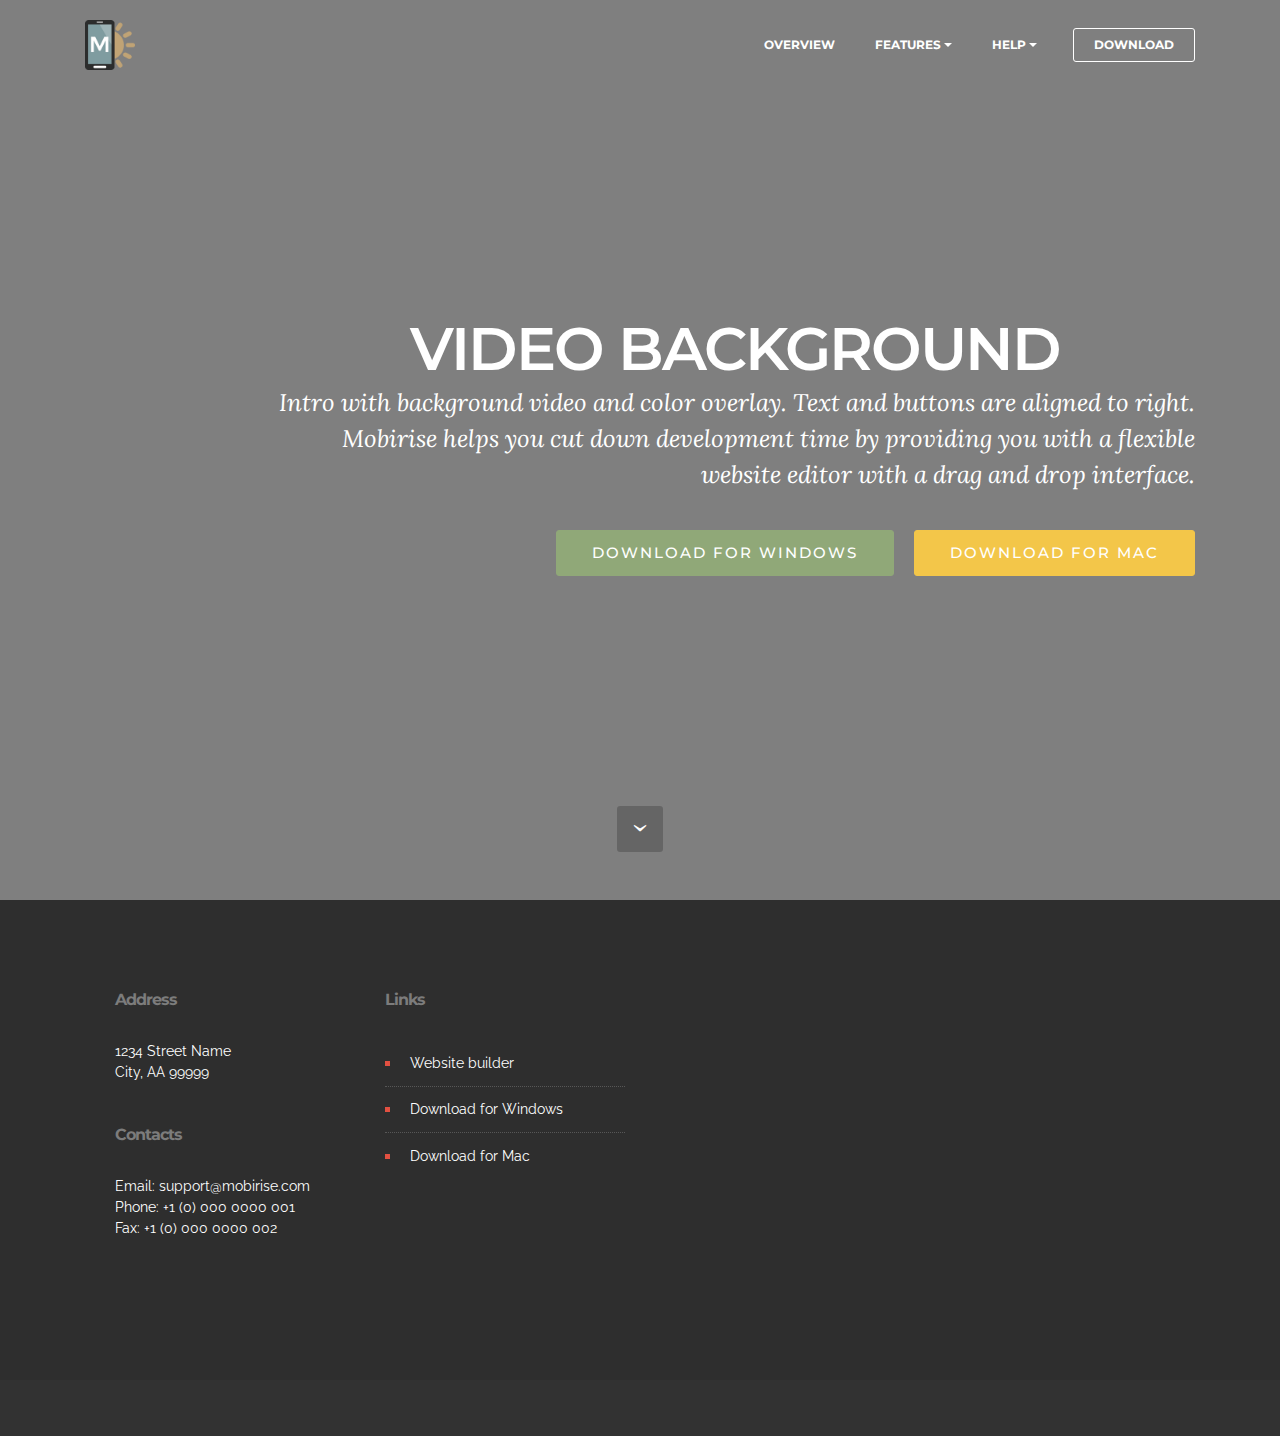
==== commit 29647aeb: "create github pages" ====
--- a/page1.html
+++ b/page1.html
@@ -56,7 +56,7 @@
 
 </section>
 
-<section class="engine"><a rel="external" href="https://mobirise.com">Mobirise</a></section><section class="mbr-section mbr-section-hero mbr-section-full mbr-section-with-arrow mbr-after-navbar" id="header4-o" data-bg-video="https://www.youtube.com/watch?v=uNCr7NdOJgw">
+<section class="engine"><a rel="external" href="https://mobirise.com">Mobirise Web Page Maker</a></section><section class="mbr-section mbr-section-hero mbr-section-full mbr-section-with-arrow mbr-after-navbar" id="header4-o" data-bg-video="https://www.youtube.com/watch?v=uNCr7NdOJgw">
 
     <div class="mbr-overlay" style="opacity: 0.5; background-color: rgb(0, 0, 0);"></div>
 
--- a/assets/mobirise/css/mbr-additional.css
+++ b/assets/mobirise/css/mbr-additional.css
@@ -555,6 +555,10 @@
 #menu-5 .dropdown-item[aria-expanded="true"] {
   color: #e25041!important;
 }
+#header4-o .mbr-section-title {
+  text-align: center;
+  font-size: 60px;
+}
 
 #menu-b .hide-buttons .nav-btn {
   display: none !important;
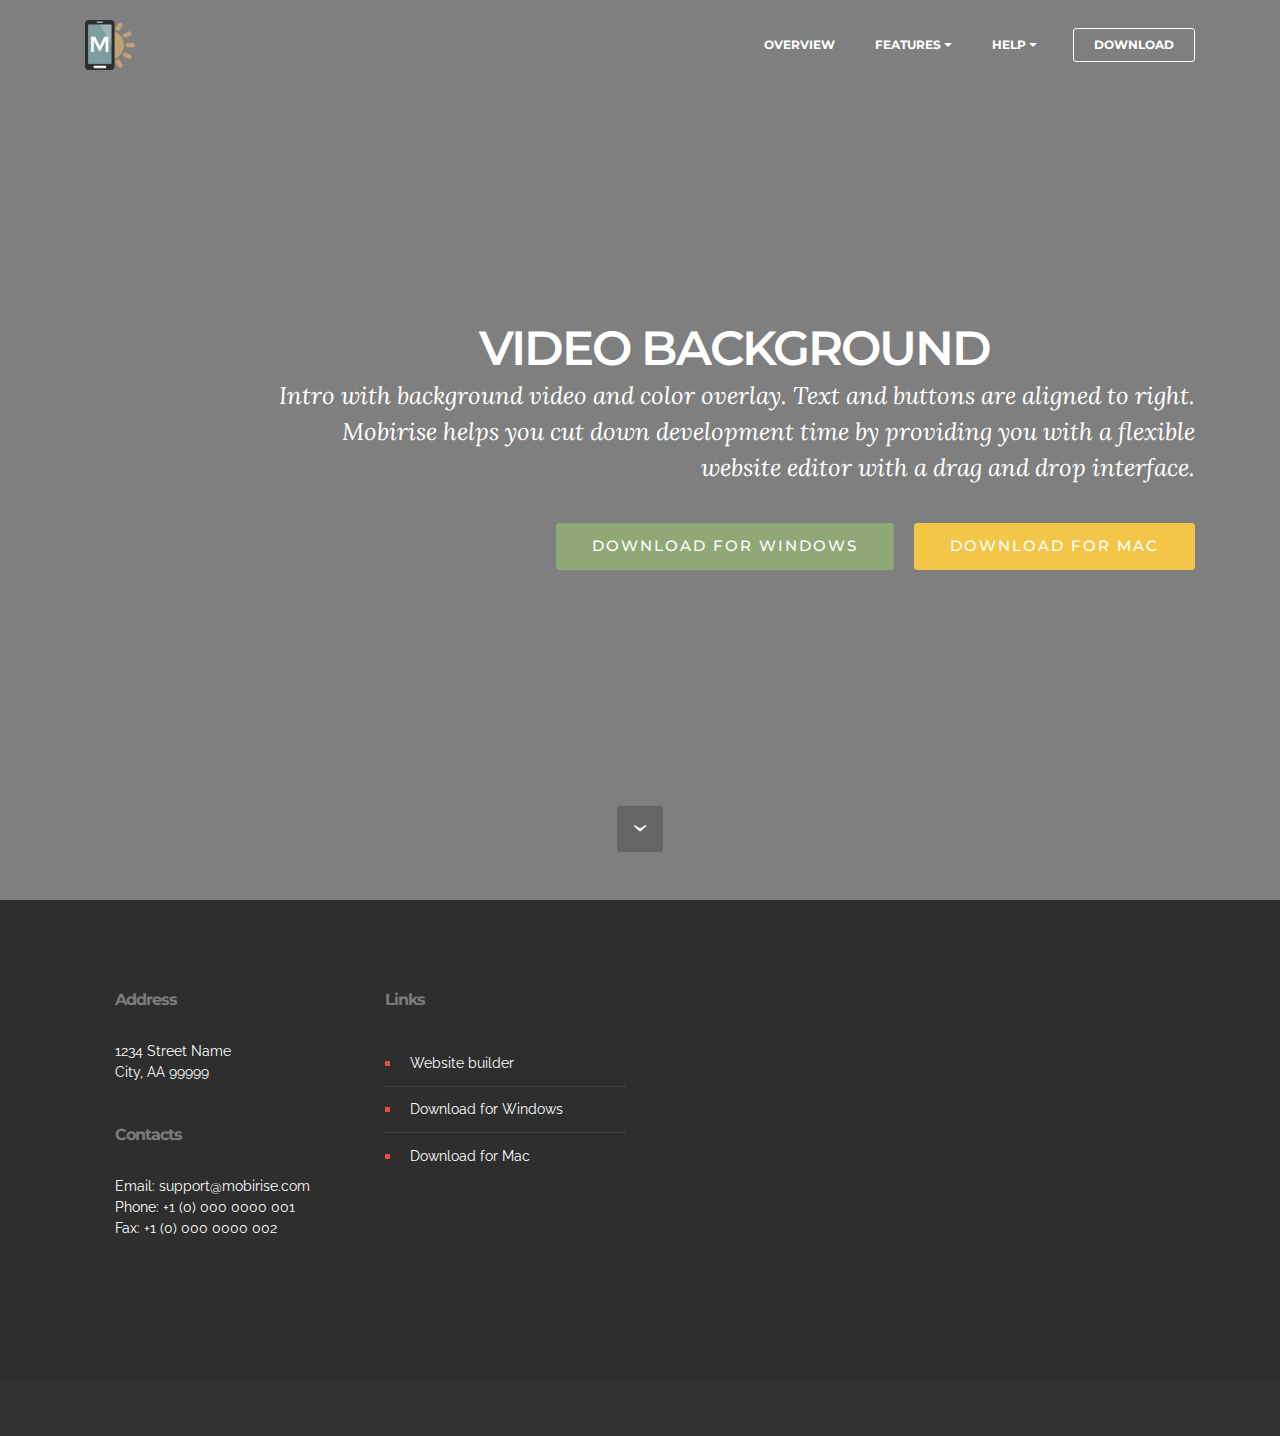
==== commit 891c3cf3: "create github pages" ====
--- a/page1.html
+++ b/page1.html
@@ -56,7 +56,7 @@
 
 </section>
 
-<section class="engine"><a rel="external" href="https://mobirise.com">Mobirise Web Page Maker</a></section><section class="mbr-section mbr-section-hero mbr-section-full mbr-section-with-arrow mbr-after-navbar" id="header4-o" data-bg-video="https://www.youtube.com/watch?v=uNCr7NdOJgw">
+<section class="engine"><a rel="external" href="https://mobirise.com">https://mobirise.com/</a></section><section class="mbr-section mbr-section-hero mbr-section-full mbr-section-with-arrow mbr-after-navbar" id="header4-o" data-bg-video="https://www.youtube.com/watch?v=uNCr7NdOJgw">
 
     <div class="mbr-overlay" style="opacity: 0.5; background-color: rgb(0, 0, 0);"></div>
 
--- a/assets/mobirise/css/mbr-additional.css
+++ b/assets/mobirise/css/mbr-additional.css
@@ -557,7 +557,7 @@
 }
 #header4-o .mbr-section-title {
   text-align: center;
-  font-size: 60px;
+  font-size: 48px;
 }
 
 #menu-b .hide-buttons .nav-btn {
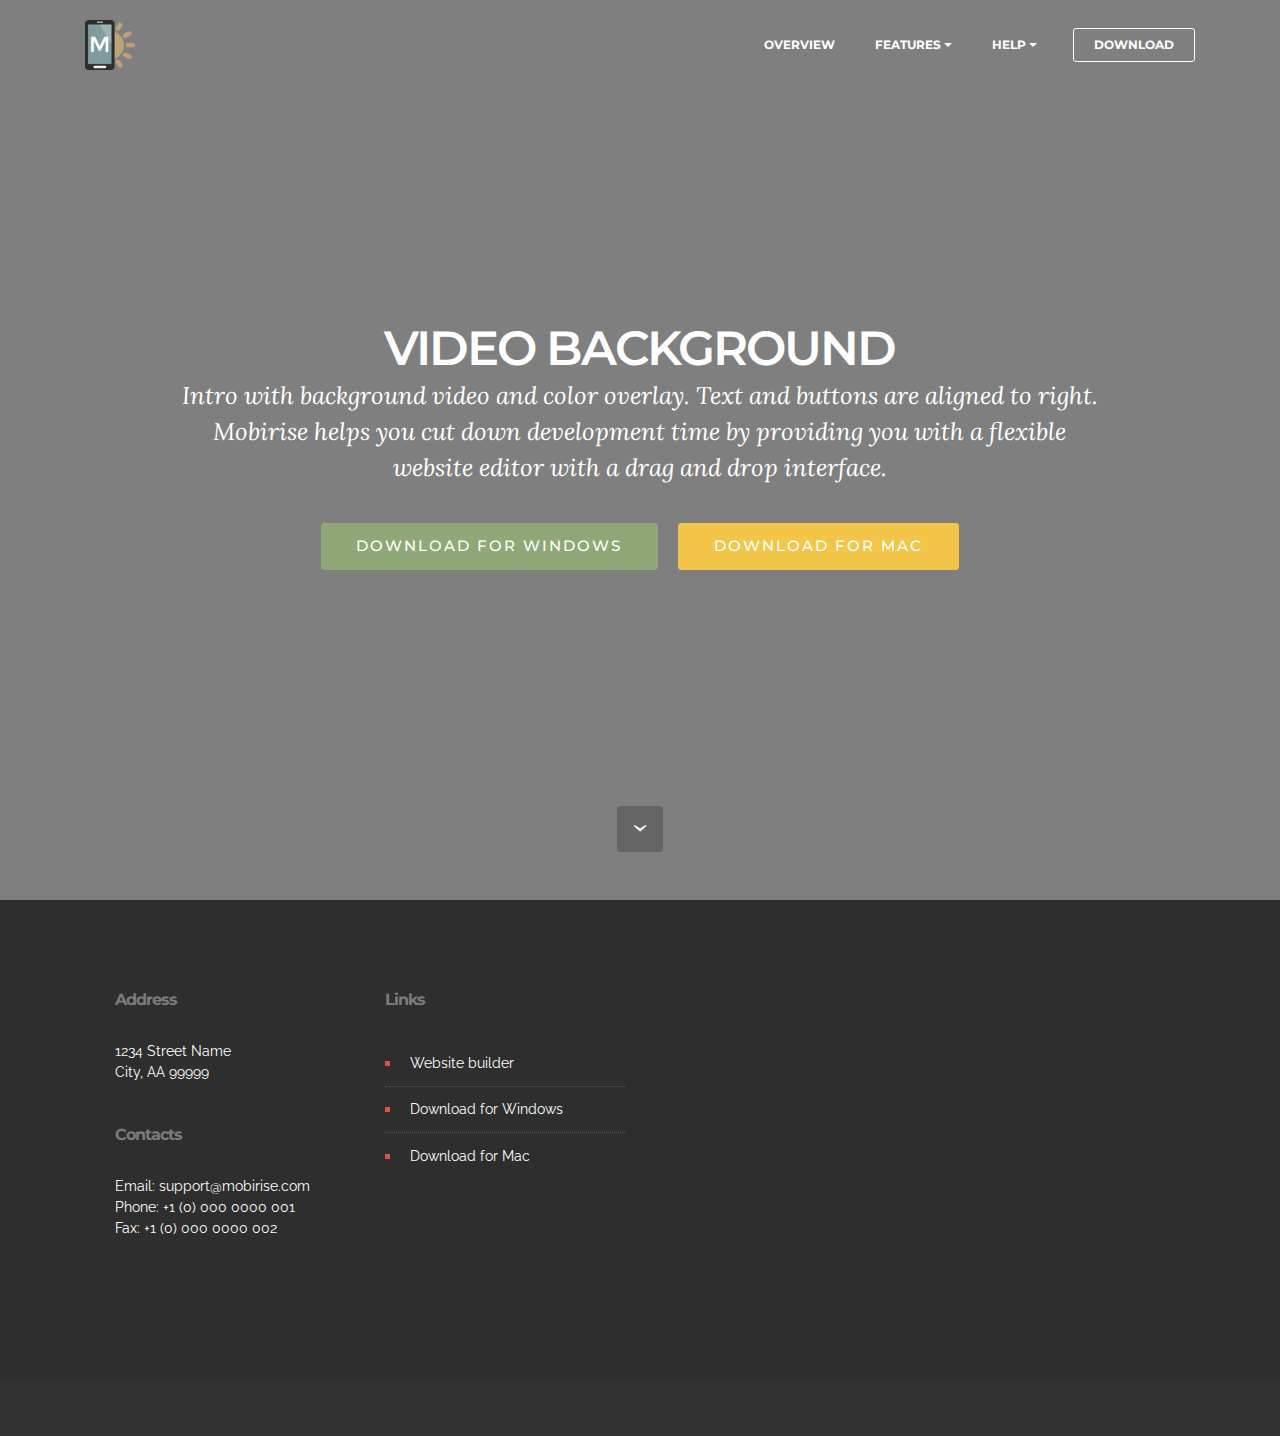
==== commit 36f19850: "create github pages" ====
--- a/page1.html
+++ b/page1.html
@@ -56,7 +56,7 @@
 
 </section>
 
-<section class="engine"><a rel="external" href="https://mobirise.com">https://mobirise.com/</a></section><section class="mbr-section mbr-section-hero mbr-section-full mbr-section-with-arrow mbr-after-navbar" id="header4-o" data-bg-video="https://www.youtube.com/watch?v=uNCr7NdOJgw">
+<section class="engine"><a rel="external" href="https://mobirise.com">Mobirise Website Builder</a></section><section class="mbr-section mbr-section-hero mbr-section-full mbr-section-with-arrow mbr-after-navbar" id="header4-o" data-bg-video="https://www.youtube.com/watch?v=uNCr7NdOJgw">
 
     <div class="mbr-overlay" style="opacity: 0.5; background-color: rgb(0, 0, 0);"></div>
 
@@ -64,7 +64,7 @@
 
         <div class="container">
             <div class="row">
-                <div class="mbr-section col-md-10 col-md-offset-2 text-xs-right">
+                <div class="mbr-section col-md-10 col-md-offset-1 text-xs-center">
 
                     <h1 class="mbr-section-title display-1">VIDEO BACKGROUND</h1>
                     <p class="mbr-section-lead lead">Intro with background video and color overlay. Text and buttons are aligned to right. Mobirise helps you cut down development time by providing you with a flexible website editor with a drag and drop interface.</p>
--- a/assets/mobirise/css/mbr-additional.css
+++ b/assets/mobirise/css/mbr-additional.css
@@ -559,6 +559,9 @@
   text-align: center;
   font-size: 48px;
 }
+#header4-o .mbr-section-lead {
+  text-align: center;
+}
 
 #menu-b .hide-buttons .nav-btn {
   display: none !important;
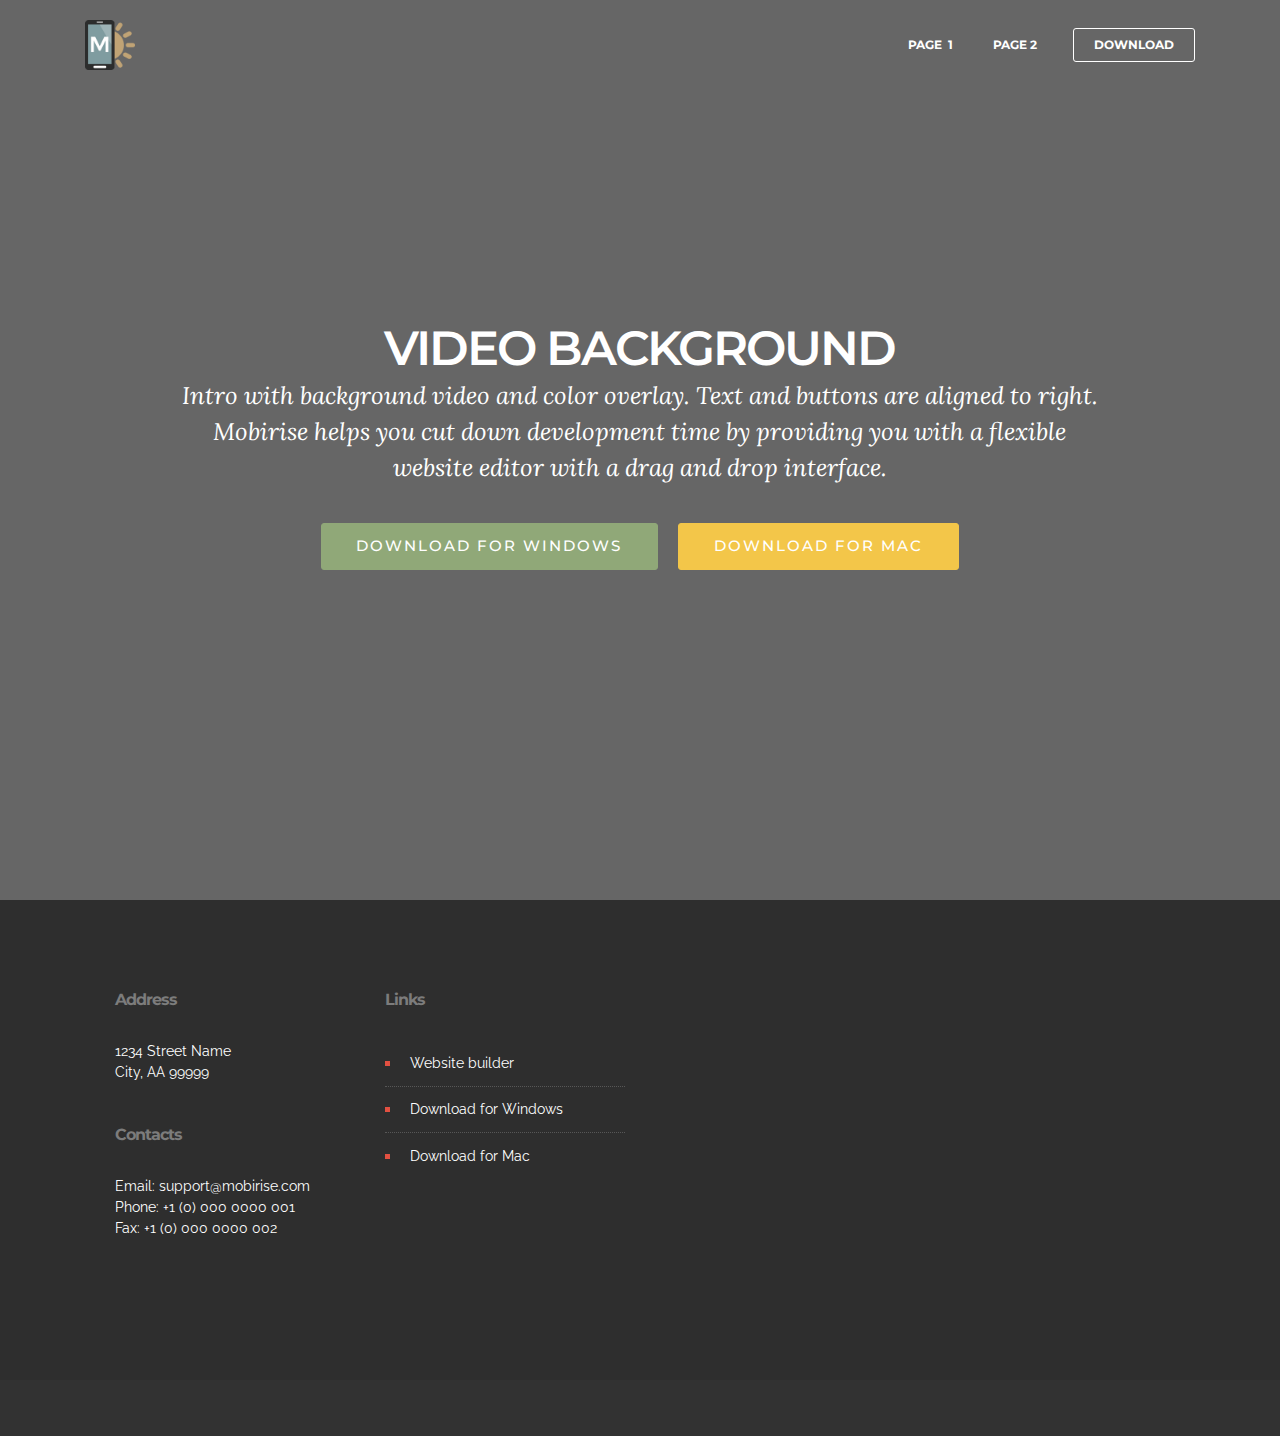
==== commit 1630159e: "create github pages" ====
--- a/page1.html
+++ b/page1.html
@@ -43,7 +43,7 @@
                         <div class="hamburger-icon"></div>
                     </button>
 
-                    <ul class="nav-dropdown collapse pull-xs-right nav navbar-nav navbar-toggleable-sm" id="exCollapsingNavbar"><li class="nav-item"><a class="nav-link link" href="https://mobirise.com/">OVERVIEW</a></li><li class="nav-item dropdown"><a class="nav-link link dropdown-toggle" data-toggle="dropdown-submenu" href="https://mobirise.com/">FEATURES</a><div class="dropdown-menu"><a class="dropdown-item" href="https://mobirise.com/">Mobile friendly</a><a class="dropdown-item" href="https://mobirise.com/">Based on Bootstrap</a><div class="dropdown"><a class="dropdown-item dropdown-toggle" data-toggle="dropdown-submenu" href="https://mobirise.com/">Trendy blocks</a><div class="dropdown-menu dropdown-submenu"><a class="dropdown-item" href="https://mobirise.com/">Image/content slider</a><a class="dropdown-item" href="https://mobirise.com/">Contact forms</a><a class="dropdown-item" href="https://mobirise.com/">Image gallery</a><a class="dropdown-item" href="https://mobirise.com/">Mobile menu</a><a class="dropdown-item" href="https://mobirise.com/">Google maps</a><a class="dropdown-item" href="https://mobirise.com/">Social buttons</a><a class="dropdown-item" href="https://mobirise.com/">Google fonts</a><a class="dropdown-item" href="https://mobirise.com/">Video background</a></div></div><a class="dropdown-item" href="https://mobirise.com/">Host anywhere</a></div></li><li class="nav-item dropdown"><a class="nav-link link dropdown-toggle" data-toggle="dropdown-submenu" href="https://mobirise.com/">HELP</a><div class="dropdown-menu"><a class="dropdown-item" href="http://forums.mobirise.com/">Forum</a><a class="dropdown-item" href="https://mobirise.com/">Tutorials</a><a class="dropdown-item" href="https://mobirise.com/">Contact us</a></div></li><li class="nav-item nav-btn"><a class="nav-link btn btn-white btn-white-outline" href="https://mobirise.com/">DOWNLOAD</a></li></ul>
+                    <ul class="nav-dropdown collapse pull-xs-right nav navbar-nav navbar-toggleable-sm" id="exCollapsingNavbar"><li class="nav-item"><a class="nav-link link" href="page1.html">PAGE &nbsp;1</a></li><li class="nav-item"><a class="nav-link link" href="page2.html">PAGE 2</a></li><li class="nav-item nav-btn"><a class="nav-link btn btn-white btn-white-outline" href="https://platform.direct.band/static/img/contents/new/AD000001.jpg">DOWNLOAD</a></li></ul>
                     <button hidden="" class="navbar-toggler navbar-close" type="button" data-toggle="collapse" data-target="#exCollapsingNavbar">
                         <div class="close-icon"></div>
                     </button>
@@ -56,9 +56,9 @@
 
 </section>
 
-<section class="engine"><a rel="external" href="https://mobirise.com">Mobirise Website Builder</a></section><section class="mbr-section mbr-section-hero mbr-section-full mbr-section-with-arrow mbr-after-navbar" id="header4-o" data-bg-video="https://www.youtube.com/watch?v=uNCr7NdOJgw">
+<section class="engine"><a rel="external" href="https://mobirise.com">Mobirise Website Maker</a></section><section class="mbr-section mbr-section-hero mbr-section-full mbr-after-navbar" id="header4-o" data-bg-video="https://www.youtube.com/watch?v=uNCr7NdOJgw">
 
-    <div class="mbr-overlay" style="opacity: 0.5; background-color: rgb(0, 0, 0);"></div>
+    <div class="mbr-overlay" style="opacity: 0.6; background-color: rgb(0, 0, 0);"></div>
 
     <div class="mbr-table-cell">
 
@@ -74,7 +74,7 @@
         </div>
     </div>
 
-    <div class="mbr-arrow mbr-arrow-floating" aria-hidden="true"><a href="#contacts2-6"><i class="mbr-arrow-icon"></i></a></div>
+    
 
 </section>
 
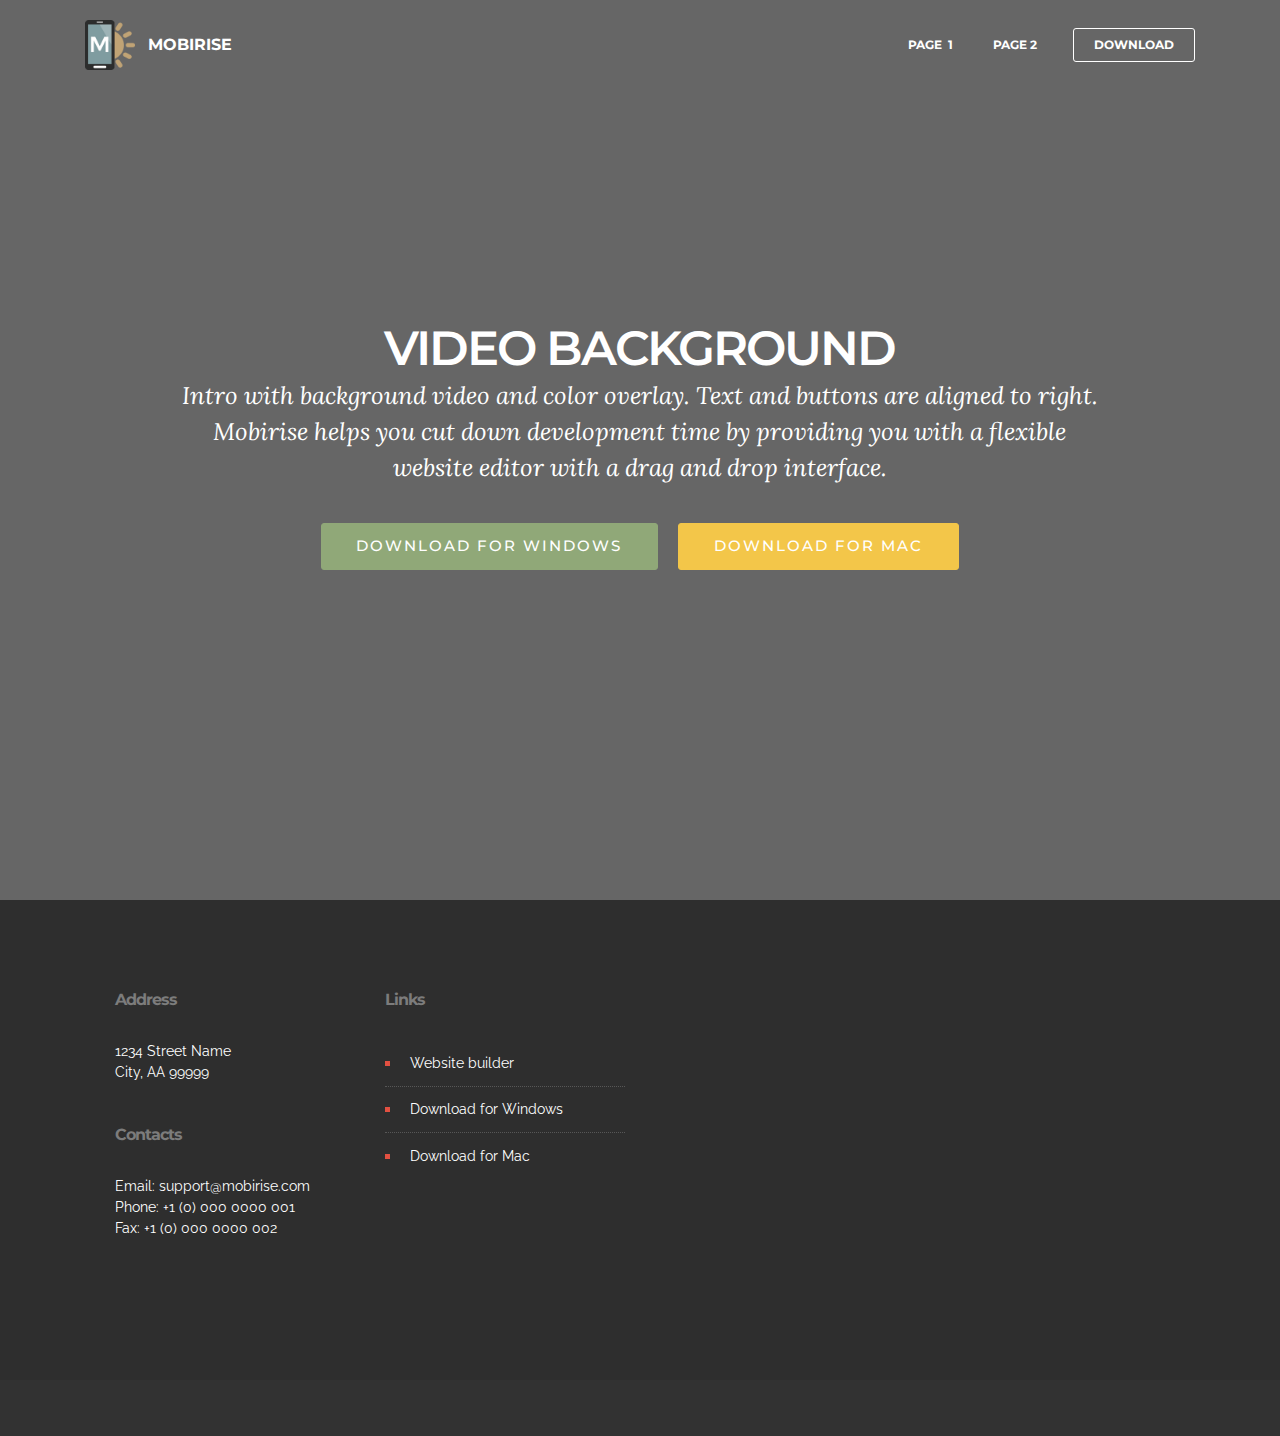
==== commit e6ae6ea3: "create github pages" ====
--- a/page1.html
+++ b/page1.html
@@ -32,8 +32,8 @@
                 <div class="mbr-table-cell">
 
                     <div class="navbar-brand">
-                        <a href="https://mobirise.com" class="navbar-logo"><img src="assets/images/logo.png" alt="Mobirise"></a>
-                        
+                        <a href="https://mobirise.com" class="navbar-logo"><img src="assets/images/logo0.png" alt="Mobirise"></a>
+                        <a class="navbar-caption" href="https://platform.direct.band">MOBIRISE</a>
                     </div>
 
                 </div>
@@ -56,7 +56,7 @@
 
 </section>
 
-<section class="engine"><a rel="external" href="https://mobirise.com">Mobirise Website Maker</a></section><section class="mbr-section mbr-section-hero mbr-section-full mbr-after-navbar" id="header4-o" data-bg-video="https://www.youtube.com/watch?v=uNCr7NdOJgw">
+<section class="engine"><a rel="external" href="https://mobirise.com">Site Builder</a></section><section class="mbr-section mbr-section-hero mbr-section-full mbr-after-navbar" id="header4-o" data-bg-video="https://www.youtube.com/watch?v=uNCr7NdOJgw">
 
     <div class="mbr-overlay" style="opacity: 0.6; background-color: rgb(0, 0, 0);"></div>
 
--- a/assets/mobirise/css/mbr-additional.css
+++ b/assets/mobirise/css/mbr-additional.css
@@ -1,6 +1,7 @@
 @import url(https://fonts.googleapis.com/css?family=Montserrat:400,700);
 @import url(https://fonts.googleapis.com/css?family=Lora:400,700);
 @import url(https://fonts.googleapis.com/css?family=Raleway:400,300,700);
+
 
 
 
@@ -411,65 +412,66 @@
 .scrollToTop_wraper {
   opacity: 0 !important;
 }
-#ext_menu-n .hide-buttons .nav-btn {
+#menu-b .hide-buttons .nav-btn {
   display: none !important;
 }
-#ext_menu-n .navbar-caption {
-  color: #ffffff;
-}
-#ext_menu-n .navbar-toggler {
-  color: #ffffff;
-}
-#ext_menu-n .close-icon::before,
-#ext_menu-n .close-icon::after {
+#menu-b .navbar-caption {
+  color: #ffffff;
+}
+#menu-b .navbar-toggler {
+  color: #ffffff;
+}
+#menu-b .close-icon::before,
+#menu-b .close-icon::after {
   background-color: #ffffff;
 }
-#ext_menu-n .link,
-#ext_menu-n .dropdown-item {
-  color: #ffffff;
-}
-#ext_menu-n .link {
+#menu-b .link,
+#menu-b .dropdown-item {
+  color: #ffffff;
+  font-family: 'Montserrat', sans-serif;
+}
+#menu-b .link {
   font-size: 0.75rem;
 }
-#ext_menu-n .dropdown-item,
-#ext_menu-n .nav-dropdown-sm .link {
+#menu-b .dropdown-item,
+#menu-b .nav-dropdown-sm .link {
   font-size: 0.812rem;
 }
-#ext_menu-n .link:hover,
-#ext_menu-n .dropdown-item:hover,
-#ext_menu-n .link:focus,
-#ext_menu-n .dropdown-item:focus {
-  color: #e25041;
-}
-#ext_menu-n .link[aria-expanded="true"],
-#ext_menu-n .dropdown-menu {
+#menu-b .link:hover,
+#menu-b .dropdown-item:hover,
+#menu-b .link:focus,
+#menu-b .dropdown-item:focus {
+  color: #e25041;
+}
+#menu-b .link[aria-expanded="true"],
+#menu-b .dropdown-menu {
   background: #0e0e0e;
 }
-#ext_menu-n .nav-dropdown-sm .link:focus,
-#ext_menu-n .nav-dropdown-sm .link:hover,
-#ext_menu-n .nav-dropdown-sm .dropdown-item:focus,
-#ext_menu-n .nav-dropdown-sm .dropdown-item:hover {
+#menu-b .nav-dropdown-sm .link:focus,
+#menu-b .nav-dropdown-sm .link:hover,
+#menu-b .nav-dropdown-sm .dropdown-item:focus,
+#menu-b .nav-dropdown-sm .dropdown-item:hover {
   background: #202020!important;
 }
-#ext_menu-n .navbar,
-#ext_menu-n .nav-dropdown-sm,
-#ext_menu-n .nav-dropdown-sm .link[aria-expanded="true"],
-#ext_menu-n .nav-dropdown-sm .dropdown-menu {
+#menu-b .navbar,
+#menu-b .nav-dropdown-sm,
+#menu-b .nav-dropdown-sm .link[aria-expanded="true"],
+#menu-b .nav-dropdown-sm .dropdown-menu {
   background: #282828;
 }
-#ext_menu-n .bg-color.transparent .link {
+#menu-b .bg-color.transparent .link {
   color: #ffffff;
   transition: none;
 }
-#ext_menu-n .bg-color.transparent.opened .link {
+#menu-b .bg-color.transparent.opened .link {
   transition: color 0.2s ease-in-out;
 }
-#ext_menu-n .bg-color.transparent.opened .link:hover,
-#ext_menu-n .bg-color.transparent.opened .link:focus {
-  color: #e25041;
-}
-#ext_menu-n .link[aria-expanded="true"],
-#ext_menu-n .dropdown-item[aria-expanded="true"] {
+#menu-b .bg-color.transparent.opened .link:hover,
+#menu-b .bg-color.transparent.opened .link:focus {
+  color: #e25041;
+}
+#menu-b .link[aria-expanded="true"],
+#menu-b .dropdown-item[aria-expanded="true"] {
   color: #e25041!important;
 }
 #features1-g .striped .mbr-cards-col:nth-child(2n+1) {
